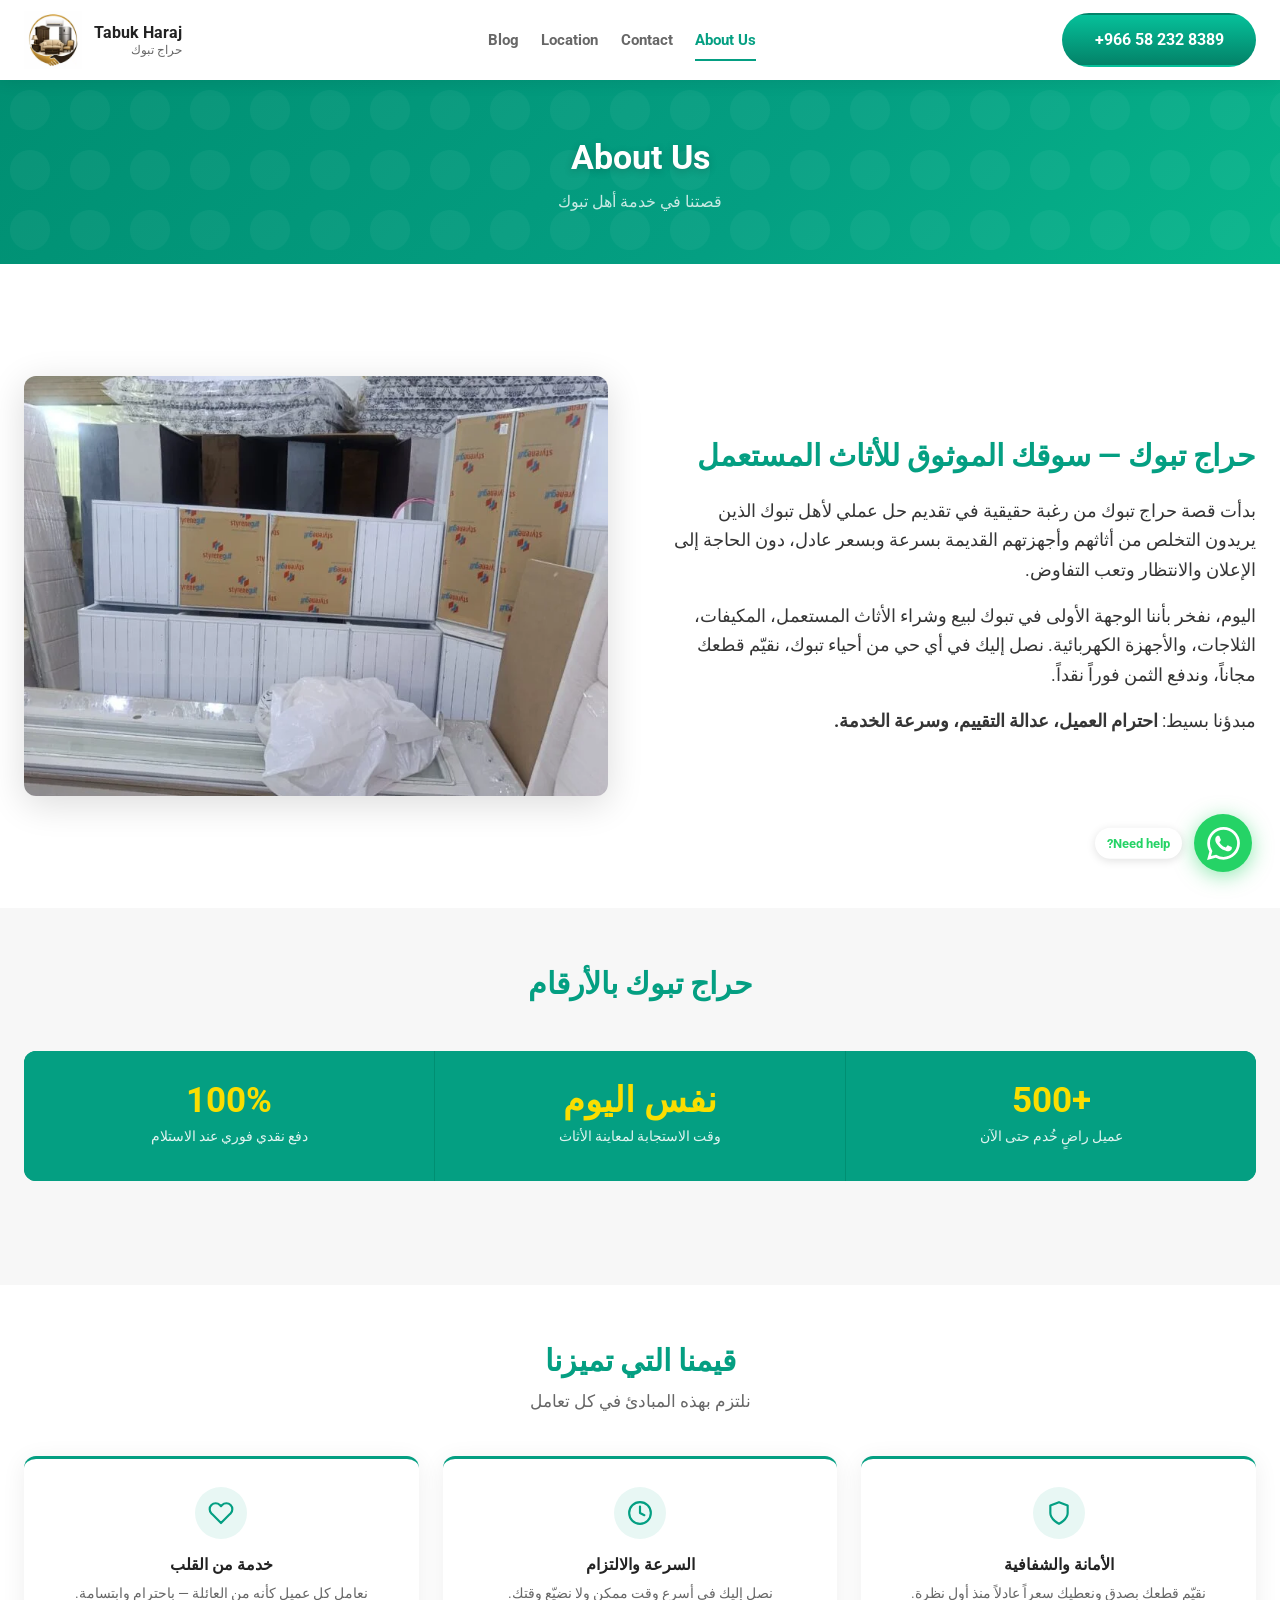
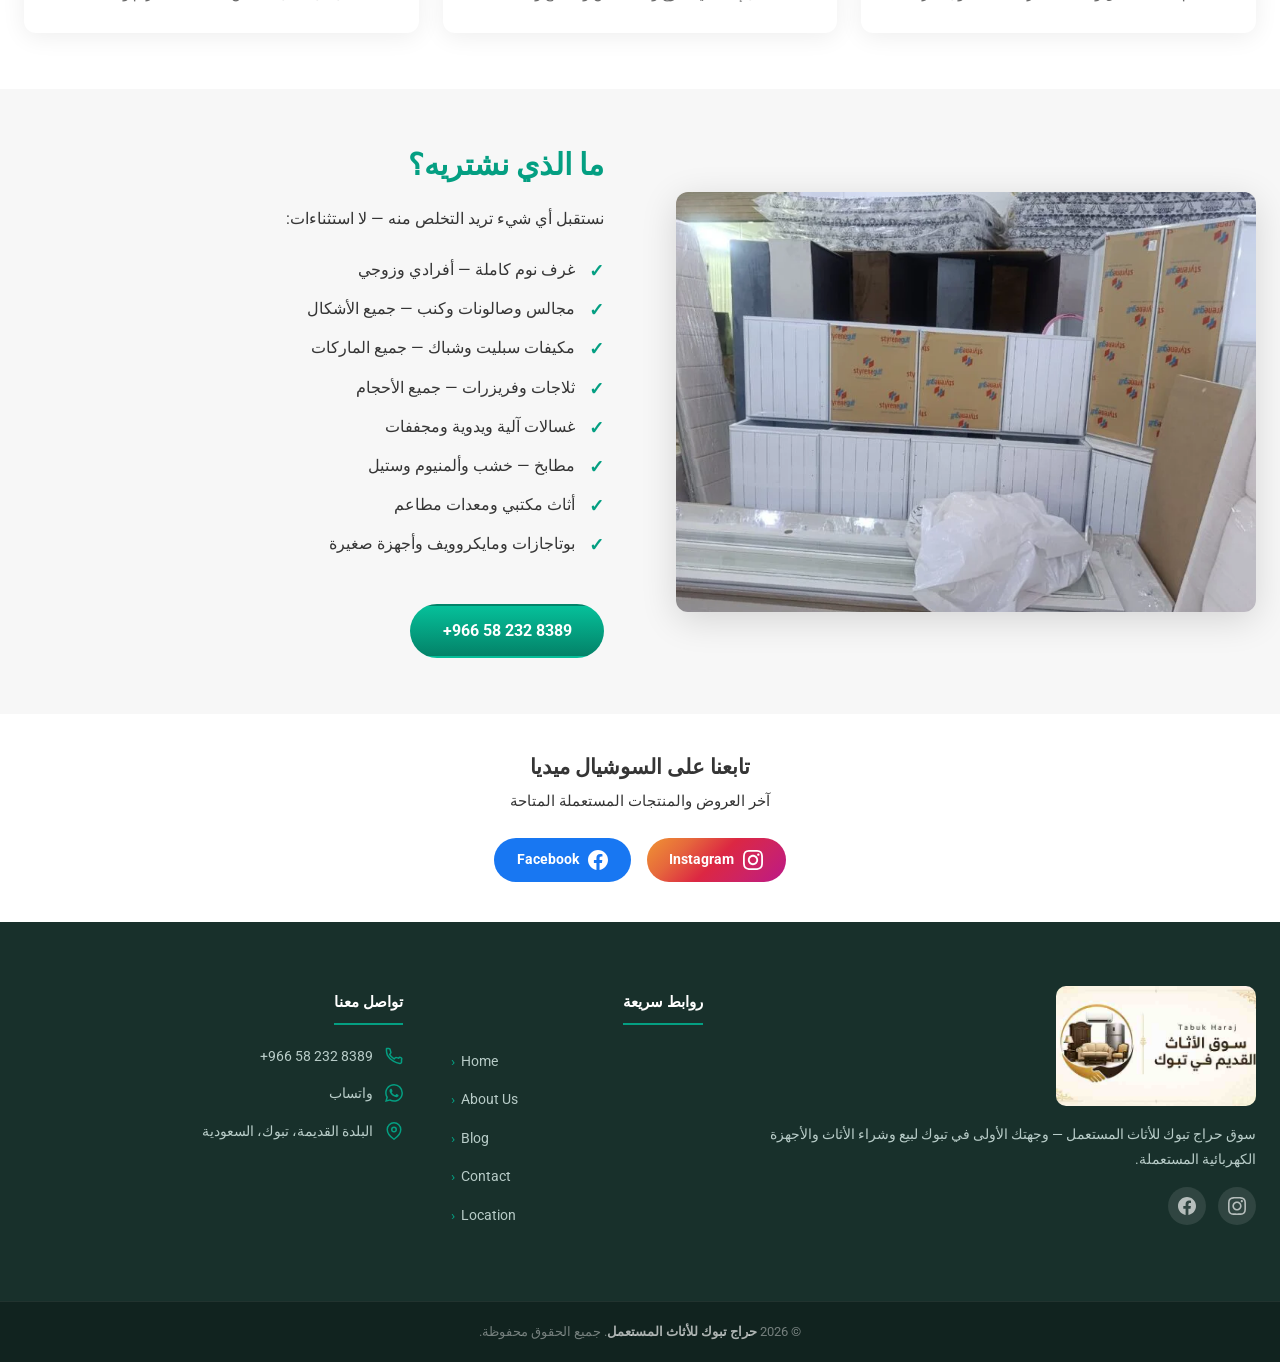
==== about/index.html @ afbca7a4 "Update 14 files including favicon,index.html" ====
<!doctype html>
<html lang="ar" dir="rtl">
<head>
  <meta charset="UTF-8">
  <meta name="viewport" content="width=device-width, initial-scale=1, minimum-scale=1">
  <meta name="robots" content="index, follow, max-image-preview:large, max-snippet:-1, max-video-preview:-1">
  <title>من نحن | حراج تبوك — أفضل شركة شراء اثاث مستعمل بتبوك</title>
  <meta name="description" content="تعرّف على حراج تبوك — رائد شراء وبيع الأثاث المستعمل والأجهزة الكهربائية في تبوك. نشتري الأثاث والمكيفات والثلاجات بتقييم عادل ودفع نقدي فوري.">
  <meta name="keywords" content="حراج تبوك, شراء اثاث مستعمل تبوك, شركة شراء عفش مستعمل تبوك, بيع اثاث مستعمل تبوك, خدمة شراء اثاث تبوك, من نحن حراج تبوك">
  <link rel="canonical" href="https://tabukusedfurnitures.shop/about/">
  <meta property="og:type" content="website">
  <meta property="og:locale" content="ar_SA">
  <meta property="og:title" content="من نحن | حراج تبوك">
  <meta property="og:description" content="حراج تبوك — رائد شراء وبيع الأثاث المستعمل في تبوك. خبرة واسعة، تقييم عادل، دفع نقدي في نفس اليوم.">
  <meta property="og:url" content="https://tabukusedfurnitures.shop/about/">
  <meta property="og:image" content="https://tabukusedfurnitures.shop/static/social-image.jpeg">
  <meta name="twitter:card" content="summary_large_image">
  <meta name="twitter:title" content="من نحن | حراج تبوك — شراء اثاث مستعمل تبوك">
  <meta name="twitter:description" content="رائد شراء وبيع الأثاث المستعمل في تبوك. تقييم عادل، دفع نقدي في نفس اليوم.">
  <meta name="twitter:image" content="https://tabukusedfurnitures.shop/static/social-image.jpeg">
  <link rel="icon" type="image/webp" href="../static/logo.webp">
  <link rel="preconnect" href="https://fonts.googleapis.com">
  <link rel="preconnect" href="https://fonts.gstatic.com" crossorigin>
  <link rel="stylesheet" href="https://fonts.googleapis.com/css2?family=Roboto:wght@400;700&display=swap" media="print" onload="this.media='all'">
  <noscript><link rel="stylesheet" href="https://fonts.googleapis.com/css2?family=Roboto:wght@400;700&display=swap"></noscript>
  <link rel="stylesheet" href="../assets/css/style.css">

  <!-- Structured Data -->
  <script type="application/ld+json">
  {
  "@context": "https://schema.org",
  "@graph": [
    {
      "@type": "BreadcrumbList",
      "itemListElement": [
        {
          "@type": "ListItem",
          "position": 1,
          "name": "الرئيسية",
          "item": "https://tabukusedfurnitures.shop/"
        },
        {
          "@type": "ListItem",
          "position": 2,
          "name": "من نحن",
          "item": "https://tabukusedfurnitures.shop/about/"
        }
      ]
    }
  ]
}
  </script>
</head>
<body>

<header id="masthead">
  <div class="container">
    <div class="header-inner">
      <div class="site-logo">
        <a href="../" rel="home"><img src="../static/logo.webp" alt="حراج تبوك" width="58" height="58"><div class="logo-text">Tabuk Haraj <small>حراج تبوك</small></div></a>
      </div>
      <nav class="primary-nav" aria-label="التنقل الرئيسي">
        <ul>
          <li><a href="../blog/">Blog</a></li>
          <li><a href="../location/">Location</a></li>
          <li><a href="../contact/">Contact</a></li>
          <li><a href="../about/" class="active">About Us</a></li>
        </ul>
      </nav>
      <div class="header-cta"><a dir="ltr" href="tel:+966582328389" class="btn btn-primary">+966 58 232 8389</a></div>
      <button class="mobile-toggle" id="mobile-toggle" aria-label="فتح القائمة" aria-expanded="false"><span></span><span></span><span></span></button>
    </div>
  </div>
</header>

<div id="mobile-drawer" aria-hidden="true">
  <nav><ul>
    <li><a href="../blog/">Blog</a></li>
    <li><a href="../location/">Location</a></li>
    <li><a href="../contact/">Contact</a></li>
    <li><a href="../about/">About Us</a></li>
  </ul></nav>
  <div class="drawer-cta"><a dir="ltr" href="tel:+966582328389" class="btn btn-primary btn-lg">+966 58 232 8389</a></div>
</div>
<div id="drawer-overlay" class="drawer-overlay"></div>

<main>

  <section class="page-hero">
    <div class="container">
      <h1>About Us</h1>
      <p>قصتنا في خدمة أهل تبوك</p>
    </div>
  </section>

  <!-- About Intro -->
  <section class="section section-white">
    <div class="container">
      <div class="about-intro-grid">
        <div class="about-intro-text">
          <h2>حراج تبوك — سوقك الموثوق للأثاث المستعمل</h2>
          <p>
            بدأت قصة حراج تبوك من رغبة حقيقية في تقديم حل عملي لأهل تبوك الذين يريدون التخلص من أثاثهم وأجهزتهم القديمة بسرعة وبسعر عادل، دون الحاجة إلى الإعلان والانتظار وتعب التفاوض.
          </p>
          <p>
            اليوم، نفخر بأننا الوجهة الأولى في تبوك لبيع وشراء الأثاث المستعمل، المكيفات، الثلاجات، والأجهزة الكهربائية. نصل إليك في أي حي من أحياء تبوك، نقيّم قطعك مجاناً، وندفع الثمن فوراً نقداً.
          </p>
          <p>
            مبدؤنا بسيط: <strong>احترام العميل، عدالة التقييم، وسرعة الخدمة.</strong>
          </p>
        </div>
        <div class="two-col-img">
          <img src="../static/blog-images/bl2.webp"
               alt="مستودع حراج تبوك للأثاث المستعمل"
               loading="lazy" decoding="async" width="619" height="465">
        </div>
      </div>
    </div>
  </section>

  <!-- Stats -->
  <section class="section section-alt">
    <div class="container">
      <div class="section-title"><h2>حراج تبوك بالأرقام</h2></div>
      <div class="stats-row">
        <div class="stat-item">
          <span class="stat-num">+500</span>
          <p>عميل راضٍ خُدم حتى الآن</p>
        </div>
        <div class="stat-item">
          <span class="stat-num">نفس اليوم</span>
          <p>وقت الاستجابة لمعاينة الأثاث</p>
        </div>
        <div class="stat-item">
          <span class="stat-num">100%</span>
          <p>دفع نقدي فوري عند الاستلام</p>
        </div>
      </div>
    </div>
  </section>

  <!-- Values -->
  <section class="section section-white">
    <div class="container">
      <div class="section-title">
        <h2>قيمنا التي تميزنا</h2>
        <p>نلتزم بهذه المبادئ في كل تعامل</p>
      </div>
      <div class="values-grid">
        <div class="value-card">
          <div class="v-icon"><svg viewBox="0 0 24 24" fill="none" stroke="currentColor" stroke-width="2" stroke-linecap="round" stroke-linejoin="round"><path d="M12 22s8-4 8-10V5l-8-3-8 3v7c0 6 8 10 8 10z"/></svg></div>
          <h3>الأمانة والشفافية</h3>
          <p>نقيّم قطعك بصدق ونعطيك سعراً عادلاً منذ أول نظرة.</p>
        </div>
        <div class="value-card">
          <div class="v-icon"><svg viewBox="0 0 24 24" fill="none" stroke="currentColor" stroke-width="2" stroke-linecap="round" stroke-linejoin="round"><circle cx="12" cy="12" r="10"/><polyline points="12,6 12,12 16,14"/></svg></div>
          <h3>السرعة والالتزام</h3>
          <p>نصل إليك في أسرع وقت ممكن ولا نضيّع وقتك.</p>
        </div>
        <div class="value-card">
          <div class="v-icon"><svg viewBox="0 0 24 24" fill="none" stroke="currentColor" stroke-width="2" stroke-linecap="round" stroke-linejoin="round"><path d="M20.84 4.61a5.5 5.5 0 00-7.78 0L12 5.67l-1.06-1.06a5.5 5.5 0 00-7.78 7.78l1.06 1.06L12 21.23l7.78-7.78 1.06-1.06a5.5 5.5 0 000-7.78z"/></svg></div>
          <h3>خدمة من القلب</h3>
          <p>نعامل كل عميل كأنه من العائلة — باحترام وابتسامة.</p>
        </div>
      </div>
    </div>
  </section>

  <!-- What We Buy -->
  <section class="section section-alt">
    <div class="container">
      <div class="two-col-grid">
        <div class="two-col-img">
          <img src="../static/blog-images/bl2.webp"
               alt="ما نشتريه من الأثاث والأجهزة المستعملة"
               loading="lazy" decoding="async" width="619" height="465">
        </div>
        <div class="two-col-text">
          <h2>ما الذي نشتريه؟</h2>
          <p>نستقبل أي شيء تريد التخلص منه — لا استثناءات:</p>
          <ul class="feature-list">
            <li>غرف نوم كاملة — أفرادي وزوجي</li>
            <li>مجالس وصالونات وكنب — جميع الأشكال</li>
            <li>مكيفات سبليت وشباك — جميع الماركات</li>
            <li>ثلاجات وفريزرات — جميع الأحجام</li>
            <li>غسالات آلية ويدوية ومجففات</li>
            <li>مطابخ — خشب وألمنيوم وستيل</li>
            <li>أثاث مكتبي ومعدات مطاعم</li>
            <li>بوتاجازات ومايكروويف وأجهزة صغيرة</li>
          </ul>
          <a dir="ltr" href="tel:+966582328389" class="btn btn-primary" style="margin-top:1.5rem">+966 58 232 8389</a>
        </div>
      </div>
    </div>
  </section>

  <!-- Follow Us -->
  <section class="section section-white" style="padding-top:2.5rem;padding-bottom:2.5rem">
    <div class="container" style="text-align:center">
      <h3 style="margin-bottom:0.5rem;color:var(--color-heading)">تابعنا على السوشيال ميديا</h3>
      <p style="margin-bottom:1.5rem;color:var(--color-body-text);font-size:0.92rem">آخر العروض والمنتجات المستعملة المتاحة</p>
      <div style="display:flex;justify-content:center;gap:1rem">
        <a href="https://www.instagram.com/tabuk_used_furniture/" target="_blank" rel="noopener noreferrer" class="about-social-btn" style="display:inline-flex;align-items:center;gap:0.6rem;padding:0.65rem 1.4rem;border-radius:2rem;background:linear-gradient(135deg,#f09433,#e6683c,#dc2743,#cc2366,#bc1888);color:#fff;font-weight:700;font-size:0.9rem;text-decoration:none">
          <svg viewBox="0 0 24 24" fill="currentColor" width="20" height="20" aria-hidden="true"><path d="M12 2.163c3.204 0 3.584.012 4.85.07 3.252.148 4.771 1.691 4.919 4.919.058 1.265.069 1.645.069 4.849 0 3.205-.012 3.584-.069 4.849-.149 3.225-1.664 4.771-4.919 4.919-1.266.058-1.644.07-4.85.07-3.204 0-3.584-.012-4.849-.07-3.26-.149-4.771-1.699-4.919-4.92-.058-1.265-.07-1.644-.07-4.849 0-3.204.013-3.583.07-4.849.149-3.227 1.664-4.771 4.919-4.919 1.266-.057 1.645-.069 4.849-.069zm0-2.163c-3.259 0-3.667.014-4.947.072-4.358.2-6.78 2.618-6.98 6.98-.059 1.281-.073 1.689-.073 4.948 0 3.259.014 3.668.072 4.948.2 4.358 2.618 6.78 6.98 6.98 1.281.058 1.689.072 4.948.072 3.259 0 3.668-.014 4.948-.072 4.354-.2 6.782-2.618 6.979-6.98.059-1.28.073-1.689.073-4.948 0-3.259-.014-3.667-.072-4.947-.196-4.354-2.617-6.78-6.979-6.98-1.281-.059-1.69-.073-4.949-.073zm0 5.838c-3.403 0-6.162 2.759-6.162 6.162s2.759 6.163 6.162 6.163 6.162-2.759 6.162-6.163c0-3.403-2.759-6.162-6.162-6.162zm0 10.162c-2.209 0-4-1.79-4-4 0-2.209 1.791-4 4-4s4 1.791 4 4c0 2.21-1.791 4-4 4zm6.406-11.845c-.796 0-1.441.645-1.441 1.44s.645 1.44 1.441 1.44c.795 0 1.439-.645 1.439-1.44s-.644-1.44-1.439-1.44z"/></svg>
          Instagram
        </a>
        <a href="https://www.facebook.com/share/1FitdhDFeG/" target="_blank" rel="noopener noreferrer" style="display:inline-flex;align-items:center;gap:0.6rem;padding:0.65rem 1.4rem;border-radius:2rem;background:#1877f2;color:#fff;font-weight:700;font-size:0.9rem;text-decoration:none">
          <svg viewBox="0 0 24 24" fill="currentColor" width="20" height="20" aria-hidden="true"><path d="M24 12.073c0-6.627-5.373-12-12-12s-12 5.373-12 12c0 5.99 4.388 10.954 10.125 11.854v-8.385H7.078v-3.47h3.047V9.43c0-3.007 1.792-4.669 4.533-4.669 1.312 0 2.686.235 2.686.235v2.953H15.83c-1.491 0-1.956.925-1.956 1.874v2.25h3.328l-.532 3.47h-2.796v8.385C19.612 23.027 24 18.062 24 12.073z"/></svg>
          Facebook
        </a>
      </div>
    </div>
  </section>

</main>

<footer class="site-footer">
  <div class="container">
    <div class="footer-middle">
      <div class="footer-about">
        <img src="../static/social-image.jpeg" alt="حراج تبوك" class="footer-logo-img">
        <p class="footer-about-text">سوق حراج تبوك للأثاث المستعمل — وجهتك الأولى في تبوك لبيع وشراء الأثاث والأجهزة الكهربائية المستعملة.</p><div class="footer-social"><a href="https://www.instagram.com/tabuk_used_furniture/" class="footer-social-link" target="_blank" rel="noopener noreferrer" aria-label="Instagram"><svg viewBox="0 0 24 24" fill="currentColor" aria-hidden="true"><path d="M12 2.163c3.204 0 3.584.012 4.85.07 3.252.148 4.771 1.691 4.919 4.919.058 1.265.069 1.645.069 4.849 0 3.205-.012 3.584-.069 4.849-.149 3.225-1.664 4.771-4.919 4.919-1.266.058-1.644.07-4.85.07-3.204 0-3.584-.012-4.849-.07-3.26-.149-4.771-1.699-4.919-4.92-.058-1.265-.07-1.644-.07-4.849 0-3.204.013-3.583.07-4.849.149-3.227 1.664-4.771 4.919-4.919 1.266-.057 1.645-.069 4.849-.069zm0-2.163c-3.259 0-3.667.014-4.947.072-4.358.2-6.78 2.618-6.98 6.98-.059 1.281-.073 1.689-.073 4.948 0 3.259.014 3.668.072 4.948.2 4.358 2.618 6.78 6.98 6.98 1.281.058 1.689.072 4.948.072 3.259 0 3.668-.014 4.948-.072 4.354-.2 6.782-2.618 6.979-6.98.059-1.28.073-1.689.073-4.948 0-3.259-.014-3.667-.072-4.947-.196-4.354-2.617-6.78-6.979-6.98-1.281-.059-1.69-.073-4.949-.073zm0 5.838c-3.403 0-6.162 2.759-6.162 6.162s2.759 6.163 6.162 6.163 6.162-2.759 6.162-6.163c0-3.403-2.759-6.162-6.162-6.162zm0 10.162c-2.209 0-4-1.79-4-4 0-2.209 1.791-4 4-4s4 1.791 4 4c0 2.21-1.791 4-4 4zm6.406-11.845c-.796 0-1.441.645-1.441 1.44s.645 1.44 1.441 1.44c.795 0 1.439-.645 1.439-1.44s-.644-1.44-1.439-1.44z"/></svg></a><a href="https://www.facebook.com/share/1FitdhDFeG/" class="footer-social-link" target="_blank" rel="noopener noreferrer" aria-label="Facebook"><svg viewBox="0 0 24 24" fill="currentColor" aria-hidden="true"><path d="M24 12.073c0-6.627-5.373-12-12-12s-12 5.373-12 12c0 5.99 4.388 10.954 10.125 11.854v-8.385H7.078v-3.47h3.047V9.43c0-3.007 1.792-4.669 4.533-4.669 1.312 0 2.686.235 2.686.235v2.953H15.83c-1.491 0-1.956.925-1.956 1.874v2.25h3.328l-.532 3.47h-2.796v8.385C19.612 23.027 24 18.062 24 12.073z"/></svg></a></div>
      </div>
      <div class="footer-col">
        <h4>روابط سريعة</h4>
        <ul class="footer-nav-list">
          <li><a href="../">Home</a></li>
          <li><a href="../about/">About Us</a></li>
          <li><a href="../blog/">Blog</a></li>
          <li><a href="../contact/">Contact</a></li>
          <li><a href="../location/">Location</a></li>
        </ul>
      </div>
      <div class="footer-col">
        <h4>تواصل معنا</h4>
        <ul class="footer-contact-list">
          <li><svg viewBox="0 0 24 24" fill="none" stroke="currentColor" stroke-width="2" stroke-linecap="round" stroke-linejoin="round" aria-hidden="true"><path d="M22 16.92v3a2 2 0 01-2.18 2 19.79 19.79 0 01-8.63-3.07A19.5 19.5 0 013.12 10.8 19.79 19.79 0 012 2h3a2 2 0 012 1.72c.127.96.361 1.903.7 2.81a2 2 0 01-.45 2.11L6.09 9.91a16 16 0 006 6l1.27-1.27a2 2 0 012.11-.45c.907.339 1.85.573 2.81.7A2 2 0 0122 16.92z"/></svg><a href="tel:+966582328389" dir="ltr">+966 58 232 8389</a></li>
          <li><svg viewBox="0 0 24 24" fill="currentColor" aria-hidden="true"><path d="M17.472 14.382c-.297-.149-1.758-.867-2.03-.967-.273-.099-.471-.148-.67.15-.197.297-.767.966-.94 1.164-.173.199-.347.223-.644.075-.297-.15-1.255-.463-2.39-1.475-.883-.788-1.48-1.761-1.653-2.059-.173-.297-.018-.458.13-.606.134-.133.298-.347.446-.52.149-.174.198-.298.298-.497.099-.198.05-.371-.025-.52-.075-.149-.669-1.612-.916-2.207-.242-.579-.487-.5-.669-.51-.173-.008-.371-.01-.57-.01-.198 0-.52.074-.792.372-.272.297-1.04 1.016-1.04 2.479 0 1.462 1.065 2.875 1.213 3.074.149.198 2.096 3.2 5.077 4.487.709.306 1.262.489 1.694.625.712.227 1.36.195 1.871.118.571-.085 1.758-.719 2.006-1.413.248-.694.248-1.289.173-1.413-.074-.124-.272-.198-.57-.347m-5.421 7.403h-.004a9.87 9.87 0 01-5.031-1.378l-.361-.214-3.741.982.998-3.648-.235-.374a9.86 9.86 0 01-1.51-5.26c.001-5.45 4.436-9.884 9.888-9.884 2.64 0 5.122 1.03 6.988 2.898a9.825 9.825 0 012.893 6.994c-.003 5.45-4.437 9.884-9.885 9.884m8.413-18.297A11.815 11.815 0 0012.05 0C5.495 0 .16 5.335.157 11.892c0 2.096.547 4.142 1.588 5.945L.057 24l6.305-1.654a11.882 11.882 0 005.683 1.448h.005c6.554 0 11.89-5.335 11.893-11.893a11.821 11.821 0 00-3.48-8.413z"/></svg><a href="https://wa.me/966582328389" target="_blank" rel="noopener noreferrer">واتساب</a></li>
          <li><svg viewBox="0 0 24 24" fill="none" stroke="currentColor" stroke-width="2" stroke-linecap="round" stroke-linejoin="round" aria-hidden="true"><path d="M21 10c0 7-9 13-9 13s-9-6-9-13a9 9 0 0118 0z"/><circle cx="12" cy="10" r="3"/></svg><span>البلدة القديمة، تبوك، السعودية</span></li>
        </ul>
      </div>
    </div>
  </div>
  <div class="footer-bottom"><div class="container"><p>© 2026 <strong>حراج تبوك للأثاث المستعمل</strong>. جميع الحقوق محفوظة.</p></div></div>
</footer>

<a href="https://wa.me/966582328389" class="whatsapp-float" target="_blank" rel="noopener noreferrer" aria-label="واتساب">
  <svg viewBox="0 0 24 24" fill="currentColor" aria-hidden="true"><path d="M17.472 14.382c-.297-.149-1.758-.867-2.03-.967-.273-.099-.471-.148-.67.15-.197.297-.767.966-.94 1.164-.173.199-.347.223-.644.075-.297-.15-1.255-.463-2.39-1.475-.883-.788-1.48-1.761-1.653-2.059-.173-.297-.018-.458.13-.606.134-.133.298-.347.446-.52.149-.174.198-.298.298-.497.099-.198.05-.371-.025-.52-.075-.149-.669-1.612-.916-2.207-.242-.579-.487-.5-.669-.51-.173-.008-.371-.01-.57-.01-.198 0-.52.074-.792.372-.272.297-1.04 1.016-1.04 2.479 0 1.462 1.065 2.875 1.213 3.074.149.198 2.096 3.2 5.077 4.487.709.306 1.262.489 1.694.625.712.227 1.36.195 1.871.118.571-.085 1.758-.719 2.006-1.413.248-.694.248-1.289.173-1.413-.074-.124-.272-.198-.57-.347m-5.421 7.403h-.004a9.87 9.87 0 01-5.031-1.378l-.361-.214-3.741.982.998-3.648-.235-.374a9.86 9.86 0 01-1.51-5.26c.001-5.45 4.436-9.884 9.888-9.884 2.64 0 5.122 1.03 6.988 2.898a9.825 9.825 0 012.893 6.994c-.003 5.45-4.437 9.884-9.885 9.884m8.413-18.297A11.815 11.815 0 0012.05 0C5.495 0 .16 5.335.157 11.892c0 2.096.547 4.142 1.588 5.945L.057 24l6.305-1.654a11.882 11.882 0 005.683 1.448h.005c6.554 0 11.89-5.335 11.893-11.893a11.821 11.821 0 00-3.48-8.413z"/></svg>
</a>
<button id="scroll-top" aria-label="العودة للأعلى"><svg viewBox="0 0 24 24" fill="none" stroke="currentColor" stroke-width="2.5" stroke-linecap="round" stroke-linejoin="round" aria-hidden="true"><polyline points="18,15 12,9 6,15"/></svg></button>
<script src="../assets/js/main.js" defer></script>
</body>
</html>
---- assets/css/style.css ----
/* ============================================================
   حراج تبوك للأثاث المستعمل | tabuk-haraj.com
   Main Stylesheet — RTL Arabic
   ============================================================ */

/* 1. CSS Custom Properties */
:root {
  --color-primary:      #049f82;
  --color-primary-dark: #008f72;
  --color-primary-light:#e8f7f4;
  --color-dark:         #222222;
  --color-text:         #353535;
  --color-muted:        #676767;
  --color-bg:           #f7f7f7;
  --color-white:        #ffffff;
  --color-yellow:       #fade00;
  --color-footer-bg:    #18302b;
  --color-footer-text:  #b8ccc8;
  --font-main:          'Roboto', sans-serif;
  --max-width:          1290px;
  --pad-x:              1.5rem;
  --radius-btn:         999px;
  --radius-card:        12px;
  --ease:               0.28s ease;
  --section-py:         3.5rem;
  --shadow-card:        0 4px 24px rgba(0,0,0,0.07);
  --shadow-card-hover:  0 12px 36px rgba(4,159,130,0.15);
}

/* 2. Reset & Base */
*,*::before,*::after { box-sizing: border-box; margin: 0; padding: 0; }
html { scroll-behavior: smooth; -webkit-text-size-adjust: 100%; }
body {
  font-family: var(--font-main);
  font-size: 18px;
  line-height: 1.65;
  color: var(--color-text);
  background: var(--color-bg);
  direction: rtl;
  text-align: right;
}
img { max-width: 100%; height: auto; display: block; }
a  { color: inherit; text-decoration: none; }
ul { list-style: none; }
button { font-family: inherit; }

/* 3. Typography */
h1,h2,h3,h4,h5,h6 { font-family: var(--font-main); line-height: 1.3; color: var(--color-dark); }
h1 { font-size: clamp(1.8rem, 3.5vw, 2.5rem); font-weight: 700; }
h2 { font-size: clamp(1.4rem, 2.5vw, 1.9rem); font-weight: 700; }
h3 { font-size: 1.3rem; font-weight: 700; }
p  { margin-bottom: 1rem; }
p:last-child { margin-bottom: 0; }

/* 4. Layout */
.container {
  max-width: var(--max-width);
  margin: 0 auto;
  padding: 0 var(--pad-x);
}
.section     { padding: var(--section-py) 0; }
.section-alt { background: var(--color-bg); }
.section-white { background: var(--color-white); }

/* 5. Buttons */
.btn {
  display: inline-flex;
  align-items: center;
  gap: 0.5rem;
  padding: 0.75rem 1.9rem;
  border-radius: var(--radius-btn);
  font-size: 1rem;
  font-weight: 700;
  font-family: var(--font-main);
  cursor: pointer;
  border: 2px solid transparent;
  transition: background var(--ease), border-color var(--ease),
              box-shadow var(--ease), transform var(--ease);
  white-space: nowrap;
  text-align: center;
}
.btn svg { width: 20px; height: 20px; flex-shrink: 0; }

.btn-primary {
  background: linear-gradient(to bottom, #06c09a 0%, #038268 100%);
  color: var(--color-white);
  border-color: transparent;
}
.btn-primary:hover, .btn-primary:focus-visible {
  background: linear-gradient(to bottom, #07cfa6 0%, #03715a 100%);
  border-color: transparent;
  box-shadow: 0 8px 28px rgba(4,159,130,0.42);
  transform: translateY(-2px);
}

.btn-outline {
  background: transparent;
  color: var(--color-primary);
  border-color: var(--color-primary);
}
.btn-outline:hover { background: var(--color-primary); color: var(--color-white); }

.btn-lg { padding: 1rem 2.4rem; font-size: 1.1rem; }
.btn-white {
  background: var(--color-white);
  color: var(--color-primary);
  border-color: var(--color-white);
}
.btn-white:hover { background: var(--color-yellow); color: var(--color-dark); border-color: var(--color-yellow); }

/* ─── 6. HEADER ─────────────────────────────────────────── */
#masthead {
  position: sticky;
  top: 0;
  z-index: 1000;
  background: var(--color-white);
  box-shadow: 0 2px 16px rgba(0,0,0,0.08);
  transition: box-shadow var(--ease);
}
#masthead.scrolled { box-shadow: 0 4px 24px rgba(0,0,0,0.13); }

.header-inner {
  display: flex;
  align-items: center;
  justify-content: space-between;
  min-height: 80px;
  gap: 1.5rem;
  direction: ltr; /* logo stays on physical LEFT even in RTL document */
}

/* Logo */
.site-logo a {
  display: flex;
  align-items: center;
  gap: 0.75rem;
  flex-shrink: 0;
}
.site-logo img { height: 58px; width: auto; border-radius: 0; object-fit: contain; }
.logo-text { font-size: 1rem; font-weight: 700; color: var(--color-dark); line-height: 1.25; }
.logo-text small { display: block; font-size: 0.72rem; font-weight: 400; color: var(--color-muted); }

/* Primary Nav */
.primary-nav ul { display: flex; gap: 0; }
.primary-nav ul li a {
  display: block;
  padding: 0.6em 0.75em;
  font-size: 15px;
  color: var(--color-muted);
  font-weight: 700;
  transition: color var(--ease);
  position: relative;
}
.primary-nav ul li a::after {
  content: '';
  position: absolute;
  bottom: 0; right: 0.75em; left: 0.75em;
  height: 2px;
  background: var(--color-primary);
  transform: scaleX(0);
  transition: transform var(--ease);
  transform-origin: right;
}
.primary-nav ul li a:hover,
.primary-nav ul li a.active { color: var(--color-primary); }
.primary-nav ul li a:hover::after,
.primary-nav ul li a.active::after { transform: scaleX(1); }

/* Header CTA */
.header-cta { flex-shrink: 0; }

/* Mobile toggle */
.mobile-toggle {
  display: none;
  flex-direction: column;
  gap: 5px;
  background: none;
  border: none;
  cursor: pointer;
  padding: 8px;
  flex-shrink: 0;
}
.mobile-toggle span {
  display: block;
  width: 24px;
  height: 2.5px;
  background: var(--color-dark);
  border-radius: 2px;
  transition: all var(--ease);
}
.mobile-toggle.active span:nth-child(1) { transform: rotate(45deg) translate(5px, 5px); }
.mobile-toggle.active span:nth-child(2) { opacity: 0; transform: scaleX(0); }
.mobile-toggle.active span:nth-child(3) { transform: rotate(-45deg) translate(5px, -5px); }

/* Mobile drawer */
#mobile-drawer {
  position: fixed;
  top: 80px; right: 0;
  width: min(320px, 88vw);
  height: calc(100vh - 80px);
  background: var(--color-dark);
  z-index: 999;
  transform: translateX(110%);
  transition: transform 0.32s cubic-bezier(0.4,0,0.2,1);
  overflow-y: auto;
  padding: 2rem 1.5rem;
  display: flex;
  flex-direction: column;
  gap: 1.5rem;
}
#mobile-drawer.open { transform: translateX(0); }

#mobile-drawer nav ul li { border-bottom: 1px solid rgba(255,255,255,0.08); }
#mobile-drawer nav ul li a {
  display: block;
  padding: 0.95em 0;
  color: rgba(255,255,255,0.82);
  font-size: 15px;
  transition: color var(--ease);
  text-align: left;
  direction: ltr;
}
#mobile-drawer nav ul li a:hover { color: var(--color-primary); }
#mobile-drawer .drawer-cta { margin-top: 2rem; padding-bottom: 2rem; }
#mobile-drawer .drawer-cta .btn { width: 100%; justify-content: center; }

.drawer-overlay {
  display: none;
  position: fixed;
  inset: 0;
  background: rgba(0,0,0,0.48);
  z-index: 998;
  backdrop-filter: blur(2px);
}
.drawer-overlay.open { display: block; }

/* ─── 7. HERO ────────────────────────────────────────────── */
.hero {
  position: relative;
  height: 72vh;
  display: flex;
  align-items: center;
  justify-content: center;
  overflow: hidden;
  background: #0c1e1a;
  margin: 0 29px;     /* ~0.3 inch space on each side on desktop */
}
.hero-bg {
  position: absolute;
  inset: 0;
  background-size: cover;
  background-position: 50% 50%;
  opacity: 0.88;
  will-change: transform;
}
.hero-content {
  position: relative;
  z-index: 2;
  display: flex;
  align-items: center;
  justify-content: center;
  width: 100%;
  padding: 2rem var(--pad-x);
}

/* ── Dark box tightly around text only — image shows freely on sides ── */
.hero-text-box {
  background: none;     /* no overlay — image shows fully */
  padding: 1.5rem 2rem;
  text-align: center;
  width: 100%;
}
.hero-cta {
  display: flex;
  gap: 1rem;
  justify-content: center;
  flex-wrap: wrap;
  margin-top: 0;
}
.hero h1 {
  color: var(--color-yellow);
  font-size: clamp(1.6rem, 3.2vw, 2.6rem);
  line-height: 1.4;
  margin-bottom: 0.75rem;
  text-shadow: 0 2px 6px rgba(0,0,0,0.9), 0 4px 16px rgba(0,0,0,0.7);
}
.hero h1 strong { color: var(--color-yellow); }
.hero-desc {
  color: #fff;
  font-size: clamp(1.05rem, 1.5vw, 1.2rem);
  line-height: 1.5;
  margin-bottom: 1.25rem;
  text-shadow: 0 1px 4px rgba(0,0,0,0.95), 0 3px 12px rgba(0,0,0,0.8);
}
.hero-btn { font-size: 1rem; padding: 0.75rem 2rem; }

/* ─── 8. SERVICES GRID ───────────────────────────────────── */
.services-wrap { padding: var(--section-py) 0; background: var(--color-white); }
.section-title {
  text-align: center;
  margin-bottom: 2.5rem;
}
.section-title h2 { color: var(--color-primary); }
.section-title p { color: var(--color-muted); margin-top: 0.5rem; font-size: 1.05rem; }

.services-grid {
  display: grid;
  grid-template-columns: repeat(3, 1fr);
  gap: 1.5rem;
}
.service-card {
  background: var(--color-white);
  border-radius: var(--radius-card);
  padding: 2rem 1.5rem;
  text-align: center;
  border-top: 3px solid var(--color-primary);
  box-shadow: var(--shadow-card);
  transition: transform var(--ease), box-shadow var(--ease);
}
.service-card:hover {
  transform: translateY(-5px);
  box-shadow: var(--shadow-card-hover);
}
.svc-icon {
  width: 64px; height: 64px;
  border-radius: 50%;
  background: var(--color-primary-light);
  display: flex;
  align-items: center;
  justify-content: center;
  margin: 0 auto 1.1rem;
  color: var(--color-primary);
}
.svc-icon svg { width: 30px; height: 30px; }
.svc-icon img { width: 36px; height: 36px; object-fit: contain; }
.service-card h3 { font-size: 1.05rem; margin-bottom: 0.5rem; color: var(--color-dark); }
.service-card p  { font-size: 0.88rem; color: var(--color-muted); line-height: 1.55; }

/* ─── 9. TWO-COLUMN CONTENT SECTIONS ────────────────────── */
.two-col-section { padding: var(--section-py) 0; }
.two-col-section.alt-bg { background: var(--color-bg); }
.two-col-section.white-bg { background: var(--color-white); }

.two-col-grid {
  display: grid;
  grid-template-columns: 1fr 1fr;
  gap: 4.5rem;
  align-items: center;
}
.two-col-text h2 { color: var(--color-primary); margin-bottom: 1.25rem; }
.two-col-text p  { font-size: 1.02rem; line-height: 1.85; color: var(--color-text); }
.two-col-text .btn { margin-top: 1.75rem; }

.feature-list { list-style: none; padding: 0; margin: 1rem 0; }
.feature-list li {
  padding: 0.4rem 1.8rem 0.4rem 0;
  position: relative;
  color: var(--color-text);
  font-size: 1rem;
}
.feature-list li::before {
  content: '✓';
  position: absolute;
  right: 0;
  color: var(--color-primary);
  font-weight: 700;
  font-size: 1.1rem;
}

.two-col-img img {
  border-radius: var(--radius-card);
  width: 100%;
  object-fit: cover;
  box-shadow: 0 8px 36px rgba(0,0,0,0.14);
  max-height: 420px;
}

/* ─── 10. VIDEO SECTION ──────────────────────────────────── */
.video-section {
  background: var(--color-footer-bg);
  padding: var(--section-py) 0;
  text-align: center;
}
.video-section .section-title h2 { color: var(--color-yellow); }
.video-section .section-title p  { color: rgba(255,255,255,0.65); }
.video-wrap {
  max-width: 860px;
  margin: 0 auto;
  border-radius: var(--radius-card);
  overflow: hidden;
  box-shadow: 0 20px 70px rgba(0,0,0,0.55);
}
.video-wrap video { width: 100%; display: block; background: #000; max-height: 540px; }
.video-placeholder {
  display: none;
  background: #111;
  padding: 5rem 2rem;
  color: rgba(255,255,255,0.35);
  font-size: 1rem;
  text-align: center;
}
.video-placeholder svg { width: 64px; height: 64px; margin: 0 auto 1rem; display: block; opacity: 0.3; }

/* ─── 11. PRODUCT CARDS SECTION ────────────────────────── */
.product-cards-section { padding: var(--section-py) 0; background: var(--color-bg); }

.product-cards-grid {
  display: grid;
  grid-template-columns: repeat(5, 1fr);
  gap: 1.25rem;
  margin-top: 2rem;
}

.product-card {
  background: var(--color-white);
  border-radius: var(--radius-card);
  overflow: hidden;
  box-shadow: 0 2px 12px rgba(0,0,0,0.08);
  transition: transform .22s, box-shadow .22s;
}

.product-card:hover {
  transform: translateY(-5px);
  box-shadow: 0 8px 28px rgba(4,159,130,0.15);
}

.product-card-img {
  width: 100%;
  aspect-ratio: 4 / 3;
  overflow: hidden;
}

.product-card-img img {
  width: 100%;
  height: 100%;
  object-fit: cover;
  display: block;
  transition: transform .35s;
}

.product-card:hover .product-card-img img { transform: scale(1.06); }

.product-card-body { padding: 0.9rem 1rem 1.1rem; }
.product-card-body h3 {
  font-size: 0.98rem;
  font-weight: 700;
  margin: 0 0 0.35rem;
  color: var(--color-dark);
}
.product-card-body p {
  font-size: 0.82rem;
  color: var(--color-muted);
  margin: 0;
  line-height: 1.55;
}

/* ─── 12. MAP SECTION ────────────────────────────────────── */
.map-section { padding: var(--section-py) 0; background: var(--color-white); }
.map-section .section-title { margin-bottom: 2rem; }
.map-container {
  border-radius: var(--radius-card);
  overflow: hidden;
  box-shadow: 0 4px 24px rgba(0,0,0,0.1);
}
.map-container iframe { display: block; width: 100%; height: 460px; border: none; }
.map-address {
  margin-top: 1.5rem;
  text-align: center;
  color: var(--color-muted);
  font-size: 0.95rem;
}
.map-address a { color: var(--color-primary); font-weight: 600; }

/* ─── 12. BLOG SECTION ───────────────────────────────────── */
.blog-section { padding: var(--section-py) 0; background: var(--color-bg); }

.blog-grid {
  display: grid;
  grid-template-columns: repeat(3, 1fr);
  gap: 1.5rem;
}
.blog-card {
  background: var(--color-white);
  border-radius: var(--radius-card);
  overflow: hidden;
  box-shadow: var(--shadow-card);
  transition: transform var(--ease), box-shadow var(--ease);
  display: flex;
  flex-direction: column;
}
.blog-card:hover { transform: translateY(-5px); box-shadow: var(--shadow-card-hover); }

.blog-card-img {
  display: block;
  overflow: hidden;
  aspect-ratio: 4/3;
  border-top: 3px solid var(--color-primary);
}
.blog-card-img img {
  width: 100%; height: 100%;
  object-fit: cover;
  transition: transform 0.45s ease;
}
.blog-card:hover .blog-card-img img { transform: scale(1.06); }

.blog-card-body {
  padding: 1.4rem;
  flex: 1;
  display: flex;
  flex-direction: column;
}
.blog-cat {
  display: inline-block;
  background: var(--color-primary-light);
  color: var(--color-primary);
  font-size: 0.75rem;
  font-weight: 700;
  padding: 0.25rem 0.8rem;
  border-radius: 999px;
  margin-bottom: 0.7rem;
}
.blog-card h3 { font-size: 0.98rem; margin-bottom: 0.5rem; line-height: 1.45; }
.blog-card h3 a { color: var(--color-dark); transition: color var(--ease); }
.blog-card h3 a:hover { color: var(--color-primary); }
.blog-excerpt { font-size: 0.86rem; color: var(--color-muted); flex: 1; line-height: 1.6; margin-bottom: 1rem; }
.blog-card-footer {
  display: flex;
  align-items: center;
  justify-content: space-between;
  padding-top: 0.9rem;
  border-top: 1px solid var(--color-bg);
  margin-top: auto;
}
.blog-date { font-size: 0.78rem; color: var(--color-muted); }
.read-more {
  font-size: 0.83rem;
  color: var(--color-primary);
  font-weight: 700;
  display: inline-flex;
  align-items: center;
  gap: 0.3rem;
  transition: gap var(--ease);
}
.read-more svg { width: 14px; height: 14px; }
.read-more:hover { gap: 0.55rem; }

.blog-cta-wrap { text-align: center; margin-top: 2.5rem; }

/* ─── 13. PAGE HERO (inner pages) ───────────────────────── */
.page-hero {
  background: linear-gradient(135deg, var(--color-primary-dark) 0%, var(--color-primary) 60%, #06b58a 100%);
  color: var(--color-white);
  padding: 3.5rem 0 3rem;
  text-align: center;
  position: relative;
  overflow: hidden;
}
.page-hero::before {
  content: '';
  position: absolute;
  inset: 0;
  background: url("data:image/svg+xml,%3Csvg width='60' height='60' viewBox='0 0 60 60' xmlns='http://www.w3.org/2000/svg'%3E%3Cg fill='none' fill-rule='evenodd'%3E%3Cg fill='%23ffffff' fill-opacity='0.04'%3E%3Ccircle cx='30' cy='30' r='20'/%3E%3C/g%3E%3C/g%3E%3C/svg%3E");
  pointer-events: none;
}
.page-hero h1 { color: var(--color-white); margin-bottom: 0.6rem; font-size: clamp(1.4rem, 3vw, 2.1rem); text-shadow: 0 2px 8px rgba(0,0,0,0.2); position: relative; }
.page-hero p  { color: rgba(255,255,255,0.78); margin: 0; font-size: 1rem; position: relative; }
.page-hero .post-meta-bar { justify-content: center; margin-bottom: 1.2rem; position: relative; }
.page-hero .post-meta-bar a { color: rgba(255,255,255,0.75); }
.page-hero .post-meta-bar a:hover { color: #fff; }
.page-hero .post-meta-bar .sep { color: rgba(255,255,255,0.4); }
.page-hero .post-meta-bar span:last-child { color: rgba(255,255,255,0.95); font-weight: 600; }

/* ─── 14. BLOG SINGLE POST ───────────────────────────────── */
.post-layout {
  display: grid;
  grid-template-columns: 1fr 300px;
  gap: 2.5rem;
  align-items: start;
  padding: var(--section-py) 0;
}
.post-main {}
.post-featured-img {
  width: 100%;
  max-height: 480px;
  object-fit: cover;
  border-radius: var(--radius-card);
  margin-bottom: 2rem;
  box-shadow: var(--shadow-card);
}
.post-content {
  background: var(--color-white);
  border-radius: var(--radius-card);
  padding: 2.5rem;
  box-shadow: var(--shadow-card);
  font-size: 1.03rem;
  line-height: 1.9;
}
.post-content h2 { color: var(--color-primary); margin: 2rem 0 1rem; font-size: 1.3rem; }
.post-content h3 { color: var(--color-dark); margin: 1.5rem 0 0.75rem; }
.post-content ul, .post-content ol {
  padding-right: 1.5rem;
  margin-bottom: 1rem;
}
.post-content ul li { list-style: disc; margin-bottom: 0.4rem; }
.post-content ol li { list-style: decimal; margin-bottom: 0.4rem; }
.post-content strong { color: var(--color-dark); }

.cta-box {
  background: var(--color-primary-light);
  border-right: 4px solid var(--color-primary);
  border-radius: 8px;
  padding: 1.5rem;
  margin: 2rem 0;
  text-align: center;
}
.cta-box p { margin-bottom: 1rem; font-weight: 700; color: var(--color-dark); }

/* Sidebar */
.post-sidebar { position: sticky; top: 100px; }
.sidebar-card {
  background: var(--color-white);
  border-radius: var(--radius-card);
  padding: 1.5rem 1.5rem 1.75rem;
  box-shadow: var(--shadow-card);
  margin-bottom: 1.5rem;
  border-top: 3px solid var(--color-primary);
  overflow: hidden;
}
.sidebar-card h4 { color: var(--color-primary); margin-bottom: 1rem; font-size: 1rem; }
.phone-big {
  display: block;
  font-size: 1.35rem;
  font-weight: 700;
  color: var(--color-dark);
  margin-bottom: 1rem;
  direction: ltr;
  text-align: center;
}
.sidebar-card .btn { width: 100%; justify-content: center; margin-bottom: 0.75rem; }
.sidebar-card .btn:last-child { margin-bottom: 0; }
.sidebar-links { list-style: none; padding: 0; }
.sidebar-links li { margin-bottom: 0.5rem; }
.sidebar-links li a { color: var(--color-primary); font-size: 0.88rem; transition: color var(--ease); }
.sidebar-links li a:hover { color: var(--color-primary-dark); }

/* Post meta breadcrumb */
.post-meta-bar {
  display: flex;
  align-items: center;
  gap: 1rem;
  flex-wrap: wrap;
  margin-bottom: 1.5rem;
  font-size: 0.88rem;
  color: var(--color-muted);
}
.post-meta-bar a { color: var(--color-primary); }
.post-meta-bar .sep { color: #ccc; }

/* ─── 15. ABOUT PAGE ─────────────────────────────────────── */
.about-intro-grid {
  display: grid;
  grid-template-columns: 1fr 1fr;
  gap: 4rem;
  align-items: center;
  padding: var(--section-py) 0;
}
.about-intro-text h2 { color: var(--color-primary); margin-bottom: 1.25rem; }

.stats-row {
  display: grid;
  grid-template-columns: repeat(3,1fr);
  gap: 1px;
  background: var(--color-primary-dark);
  border-radius: var(--radius-card);
  overflow: hidden;
  margin: 3rem 0;
}
.stat-item {
  background: var(--color-primary);
  padding: 2rem 1rem;
  text-align: center;
}
.stat-item .stat-num {
  display: block;
  font-size: 2.2rem;
  font-weight: 700;
  color: var(--color-yellow);
  line-height: 1;
  margin-bottom: 0.4rem;
}
.stat-item p { color: rgba(255,255,255,0.88); font-size: 0.9rem; margin: 0; }

.values-grid {
  display: grid;
  grid-template-columns: repeat(3,1fr);
  gap: 1.5rem;
  margin-top: 1.5rem;
}
.value-card {
  background: var(--color-white);
  border-radius: var(--radius-card);
  padding: 1.75rem;
  box-shadow: var(--shadow-card);
  border-top: 3px solid var(--color-primary);
  text-align: center;
}
.value-card .v-icon {
  width: 52px; height: 52px;
  border-radius: 50%;
  background: var(--color-primary-light);
  display: flex;
  align-items: center;
  justify-content: center;
  margin: 0 auto 1rem;
  color: var(--color-primary);
}
.value-card .v-icon svg { width: 26px; height: 26px; }
.value-card h3 { font-size: 1rem; margin-bottom: 0.4rem; }
.value-card p { font-size: 0.87rem; color: var(--color-muted); }

/* ─── 16. CONTACT PAGE ───────────────────────────────────── */
.contact-layout {
  display: grid;
  grid-template-columns: 1fr 1fr;
  gap: 4rem;
  padding: var(--section-py) 0;
  align-items: start;
}
.contact-card {
  background: var(--color-white);
  border-radius: var(--radius-card);
  padding: 2.5rem;
  box-shadow: var(--shadow-card);
}
.contact-card h2 { color: var(--color-primary); margin-bottom: 1.75rem; }
.contact-item {
  display: flex;
  gap: 1rem;
  align-items: flex-start;
  margin-bottom: 1.5rem;
  padding-bottom: 1.5rem;
  border-bottom: 1px solid var(--color-bg);
}
.contact-item:last-child { border-bottom: none; margin-bottom: 0; padding-bottom: 0; }
.ci-icon {
  width: 48px; height: 48px;
  border-radius: 50%;
  background: var(--color-primary-light);
  display: flex;
  align-items: center;
  justify-content: center;
  color: var(--color-primary);
  flex-shrink: 0;
}
.ci-icon svg { width: 22px; height: 22px; }
.ci-text h4 { margin-bottom: 0.25rem; font-size: 0.9rem; color: var(--color-muted); font-weight: 600; }
.ci-text a, .ci-text span { color: var(--color-dark); font-weight: 700; font-size: 1.05rem; }
.ci-text a:hover { color: var(--color-primary); }

.contact-cta-card {
  background: linear-gradient(145deg, var(--color-primary-dark) 0%, var(--color-primary) 55%, #06b58a 100%);
  border-radius: var(--radius-card);
  padding: 2.5rem 2rem;
  color: var(--color-white);
  text-align: center;
  position: relative;
  overflow: hidden;
  display: flex;
  flex-direction: column;
  align-items: center;
  box-shadow: 0 8px 32px rgba(4,159,130,0.35);
}
.contact-cta-card::before {
  content: '';
  position: absolute;
  top: -40px; left: -40px;
  width: 180px; height: 180px;
  border-radius: 50%;
  background: rgba(255,255,255,0.06);
  pointer-events: none;
}
.contact-cta-card::after {
  content: '';
  position: absolute;
  bottom: -30px; right: -30px;
  width: 140px; height: 140px;
  border-radius: 50%;
  background: rgba(255,255,255,0.05);
  pointer-events: none;
}
.contact-cta-card h3 { color: var(--color-yellow); margin-bottom: 1rem; font-size: 1.3rem; position: relative; }
.contact-cta-card p { color: rgba(255,255,255,0.88); margin-bottom: 1.75rem; line-height: 1.7; position: relative; max-width: 340px; }
.cta-buttons { display: flex; flex-direction: column; gap: 0.75rem; width: 100%; position: relative; }
.cta-buttons .btn { width: 100%; justify-content: center; }

/* ─── 17. LOCATION PAGE ──────────────────────────────────── */
.location-layout {
  display: grid;
  grid-template-columns: 2fr 1fr;
  gap: 3rem;
  align-items: start;
}
.location-info-card {
  background: var(--color-white);
  border-radius: var(--radius-card);
  padding: 2rem;
  box-shadow: var(--shadow-card);
  border-top: 3px solid var(--color-primary);
}
.location-info-card h3 { color: var(--color-primary); margin-bottom: 1.25rem; }
.location-item {
  display: flex;
  gap: 0.75rem;
  align-items: flex-start;
  margin-bottom: 1.1rem;
  font-size: 0.95rem;
}
.location-item svg { width: 20px; height: 20px; color: var(--color-primary); flex-shrink: 0; margin-top: 2px; }
.location-item a { color: var(--color-primary); font-weight: 600; }

/* ─── 18. FOOTER ─────────────────────────────────────────── */
.site-footer { background: var(--color-footer-bg); color: var(--color-footer-text); }

.footer-middle {
  padding: 4rem 0;
  display: grid;
  grid-template-columns: 2fr 1fr 1.5fr;
  gap: 3rem;
}

.footer-logo-img { width: 100%; max-width: 200px; height: 120px; object-fit: cover; border-radius: 10px; margin-bottom: 1rem; display: block; }
.footer-about-text { font-size: 0.88rem; line-height: 1.75; }
.footer-social { display: flex; gap: 0.75rem; margin-top: 1rem; }
.footer-social-link {
  display: flex;
  align-items: center;
  justify-content: center;
  width: 38px;
  height: 38px;
  border-radius: 50%;
  background: rgba(255,255,255,0.1);
  color: rgba(255,255,255,0.65);
  transition: background 0.2s, color 0.2s, transform 0.2s;
}
.footer-social-link:hover { background: var(--color-primary); color: #fff; transform: translateY(-2px); }
.footer-social-link svg { width: 18px; height: 18px; }

.footer-col h4 {
  color: var(--color-white);
  font-size: 0.95rem;
  margin-bottom: 1.25rem;
  padding-bottom: 0.6rem;
  border-bottom: 2px solid var(--color-primary);
  display: inline-block;
}
.footer-nav-list li { margin-bottom: 0.55rem; text-align: left; direction: ltr; }
.footer-nav-list li a {
  color: var(--color-footer-text);
  font-size: 0.88rem;
  transition: color var(--ease);
  display: inline-flex;
  align-items: center;
  gap: 0.4rem;
  direction: ltr;
}
.footer-nav-list li a::before { content: '›'; color: var(--color-primary); }
.footer-nav-list li a:hover { color: var(--color-primary); }

.footer-contact-list li {
  display: flex;
  gap: 0.75rem;
  align-items: flex-start;
  margin-bottom: 0.9rem;
  font-size: 0.88rem;
}
.footer-contact-list li svg { width: 18px; height: 18px; color: var(--color-primary); flex-shrink: 0; margin-top: 2px; }
.footer-contact-list li a { color: var(--color-footer-text); transition: color var(--ease); }
.footer-contact-list li a:hover { color: var(--color-primary); }

.footer-bottom {
  background: rgba(0,0,0,0.28);
  padding: 1.2rem 0;
  text-align: center;
  font-size: 0.83rem;
  color: rgba(255,255,255,0.42);
  border-top: 1px solid rgba(255,255,255,0.07);
}
.footer-bottom strong { color: rgba(255,255,255,0.65); }

/* ─── 19. WHATSAPP FLOAT ─────────────────────────────────── */
.whatsapp-float {
  position: fixed;
  bottom: 28px;
  right: 28px;          /* right side of screen */
  z-index: 600;
  width: 58px; height: 58px;
  border-radius: 50%;
  background: #25d366;
  display: flex;
  align-items: center;
  justify-content: center;
  box-shadow: 0 4px 20px rgba(37,211,102,0.5);
  transition: transform var(--ease), box-shadow var(--ease);
  animation: wa-pulse 2.5s ease-in-out infinite;
}
.whatsapp-float:hover { transform: scale(1.12); box-shadow: 0 6px 28px rgba(37,211,102,0.7); animation: none; }
.whatsapp-float svg   { width: 33px; height: 33px; color: #fff; }
.whatsapp-float::before {
  content: 'Need help?';
  position: absolute;
  right: calc(100% + 12px);
  bottom: 50%;
  transform: translateY(50%);
  background: #fff;
  color: #25d366;
  padding: 5px 12px;
  border-radius: 20px;
  font-size: 13px;
  font-weight: 700;
  white-space: nowrap;
  box-shadow: 0 2px 10px rgba(0,0,0,0.12);
  pointer-events: none;
}

@keyframes wa-pulse {
  0%,100% { box-shadow: 0 4px 20px rgba(37,211,102,0.5); }
  50%      { box-shadow: 0 4px 32px rgba(37,211,102,0.8), 0 0 0 10px rgba(37,211,102,0.12); }
}

/* ─── 20. SCROLL TO TOP ──────────────────────────────────── */
#scroll-top {
  position: fixed;
  bottom: 28px;
  left: 28px;
  z-index: 600;
  width: 44px; height: 44px;
  border-radius: 50%;
  background: var(--color-primary);
  color: #fff;
  border: none;
  cursor: pointer;
  display: flex;
  align-items: center;
  justify-content: center;
  box-shadow: 0 4px 18px rgba(4,159,130,0.42);
  transition: opacity var(--ease), transform var(--ease), background var(--ease);
  opacity: 0;
  transform: translateY(16px);
  pointer-events: none;
}
#scroll-top.visible { opacity: 1; transform: translateY(0); pointer-events: auto; }
#scroll-top:hover   { background: var(--color-primary-dark); transform: translateY(-2px); }
#scroll-top svg     { width: 20px; height: 20px; }

/* ─── 21. BLOG LISTING (all posts page) ─────────────────── */
.blog-listing-grid {
  display: grid;
  grid-template-columns: repeat(3,1fr);
  gap: 1.5rem;
  padding: var(--section-py) 0;
}

/* ─── 22. RESPONSIVE — TABLET (≤1024px) ─────────────────── */
@media (max-width:1024px) {
  :root { --section-py: 3.5rem; }

  .product-cards-grid { grid-template-columns: repeat(3, 1fr); }
  .services-grid  { grid-template-columns: repeat(2,1fr); }
  .blog-grid, .blog-listing-grid { grid-template-columns: repeat(2,1fr); }
  .footer-middle  { grid-template-columns: 1fr 1fr; }
  .footer-about   { grid-column: 1/-1; }
  .post-layout    { grid-template-columns: 1fr; }
  .post-sidebar   { position: static; }
  .location-layout { grid-template-columns: 1fr; }
  .location-layout > div { width: 100%; }
  .map-container iframe { height: 320px; }
  .location-info-card { margin: 0 auto; width: 100%; max-width: 100%; }
  .values-grid    { grid-template-columns: repeat(2,1fr); }
  .stats-row      { grid-template-columns: repeat(3,1fr); }
  .about-intro-grid { grid-template-columns: 1fr; gap: 2.5rem; }
  .contact-layout { grid-template-columns: 1fr; }
}

/* ─── 23. RESPONSIVE — MOBILE (≤767px) ──────────────────── */
@media (max-width:767px) {
  :root { --section-py: 2.5rem; }
  body  { font-size: 16px; }

  .primary-nav { display: none; }
  .mobile-toggle { display: flex; }
  .header-inner  { min-height: 65px; gap: 0.4rem; }
  #mobile-drawer { top: 65px; height: calc(100vh - 65px); }

  /* Compact logo on mobile */
  .site-logo img          { width: 34px !important; height: 34px !important; }
  .logo-text              { font-size: 11px; }
  .logo-text small        { font-size: 9px; display: block; }

  /* Number plate badge */
  .header-cta             { display: flex; align-items: center; flex-shrink: 0; }
  .header-cta .btn        {
    font-size: 10.5px;
    padding: 5px 10px;
    border-radius: 20px;
    letter-spacing: 0;
    white-space: nowrap;
    font-weight: 700;
    box-shadow: 0 2px 8px rgba(4,159,130,0.35);
  }

  .hero          { height: auto; min-height: 72vh; margin: 0; padding-top: 0; padding-bottom: 0.6rem; align-items: flex-start; }
  .hero-content  { padding-top: 0; padding-bottom: 0.5rem; }
  .hero-text-box { padding: 2rem 1.5rem; }
  .hero-cta      { flex-direction: column; align-items: center; }

  .product-cards-grid { grid-template-columns: repeat(2, 1fr); }
  .services-grid { grid-template-columns: repeat(2,1fr); gap: 1rem; }
  .service-card  { padding: 1.5rem 1rem; }

  .two-col-grid  { grid-template-columns: 1fr; gap: 2rem; }
  .two-col-img   { order: -1; }

  .blog-grid, .blog-listing-grid { grid-template-columns: 1fr; }

  .footer-middle { grid-template-columns: 1fr; gap: 2rem; padding: 2.5rem 0; }
  .stats-row     { grid-template-columns: 1fr; }
  .values-grid   { grid-template-columns: 1fr; }
  .about-intro-grid { grid-template-columns: 1fr; }
  .contact-layout { grid-template-columns: 1fr; }
  .location-layout { grid-template-columns: 1fr; }
  .location-info-card { margin: 0 auto; width: 100%; }

  .whatsapp-float { bottom: 18px; right: 18px; width: 50px; height: 50px; margin-bottom: 0; }
  .whatsapp-float svg { width: 28px; height: 28px; }
  .whatsapp-float::before { display: none; }
  #scroll-top { bottom: 82px; left: 18px; }
  #scroll-top     { bottom: 18px; left: 18px; }
  .post-layout    { grid-template-columns: 1fr; }
  .post-content   { padding: 1.5rem; }
}

@media (max-width:420px) {
  .services-grid { grid-template-columns: 1fr; }
}
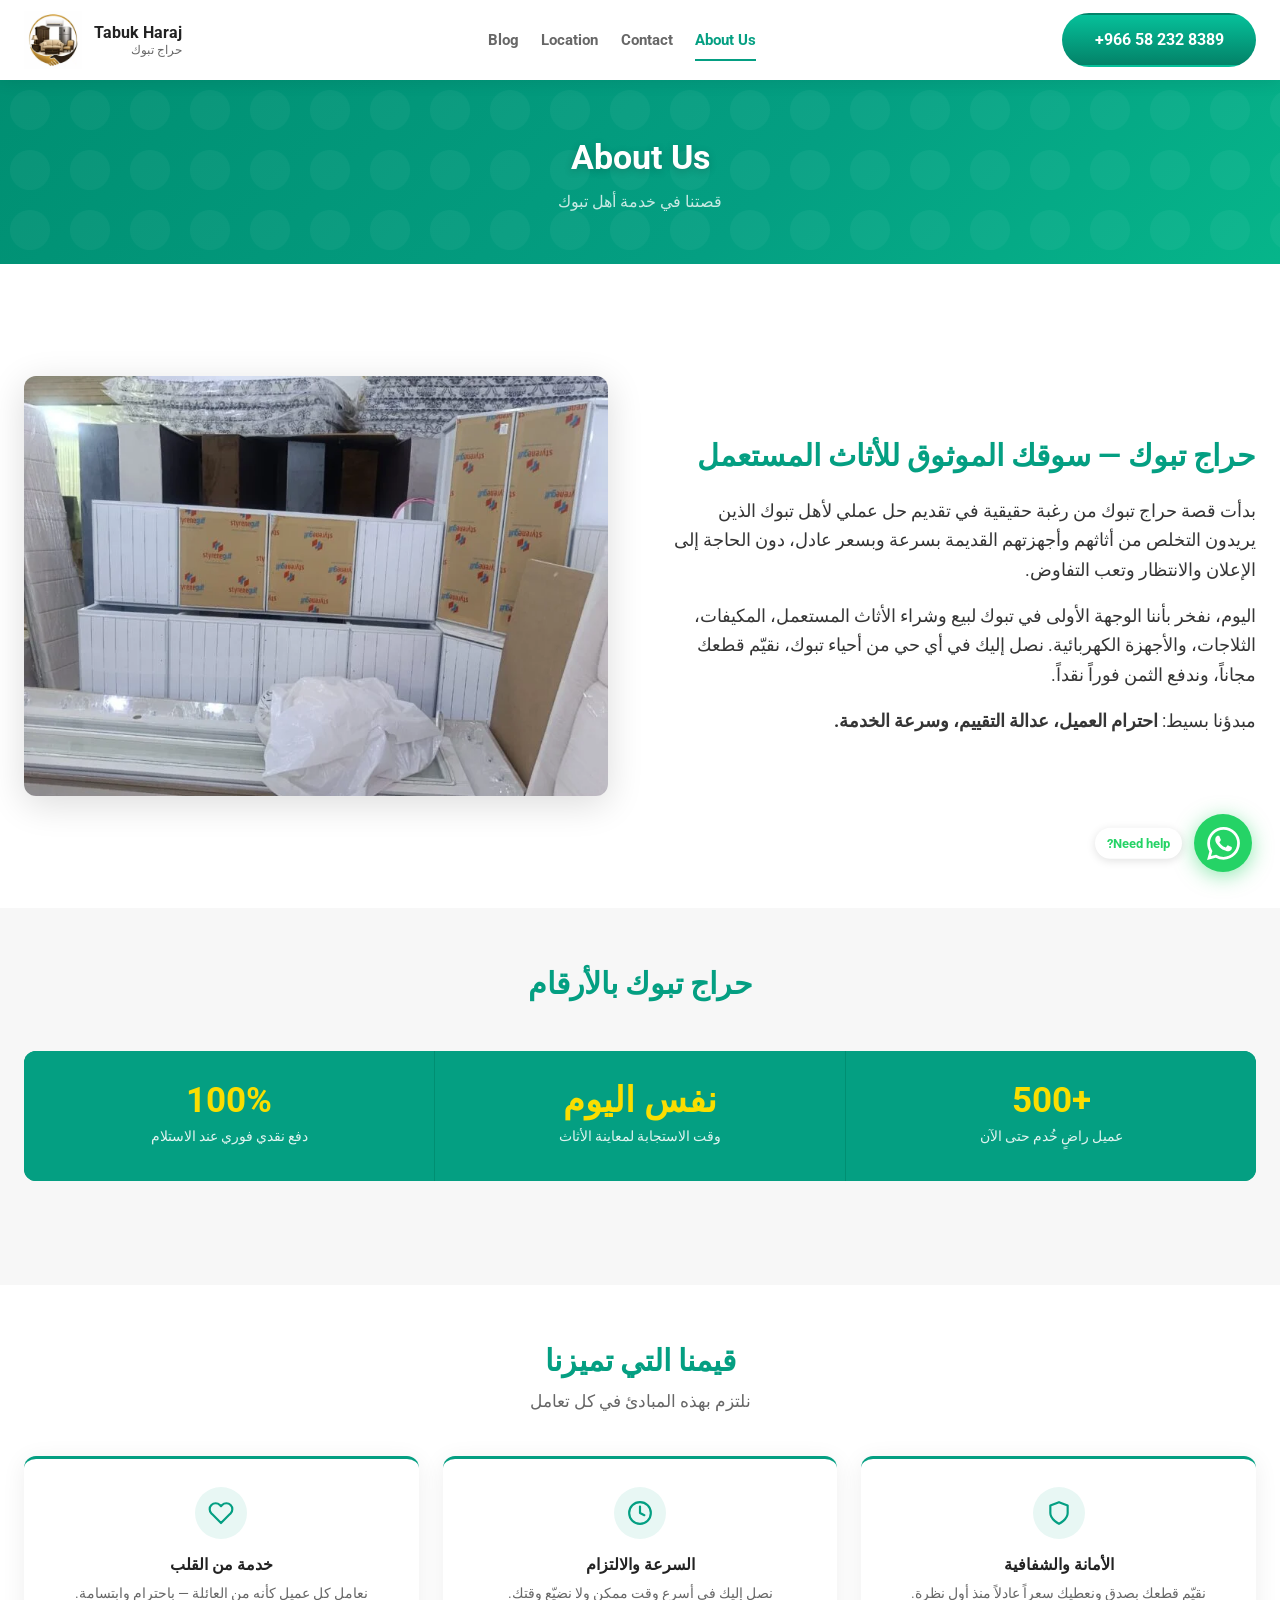
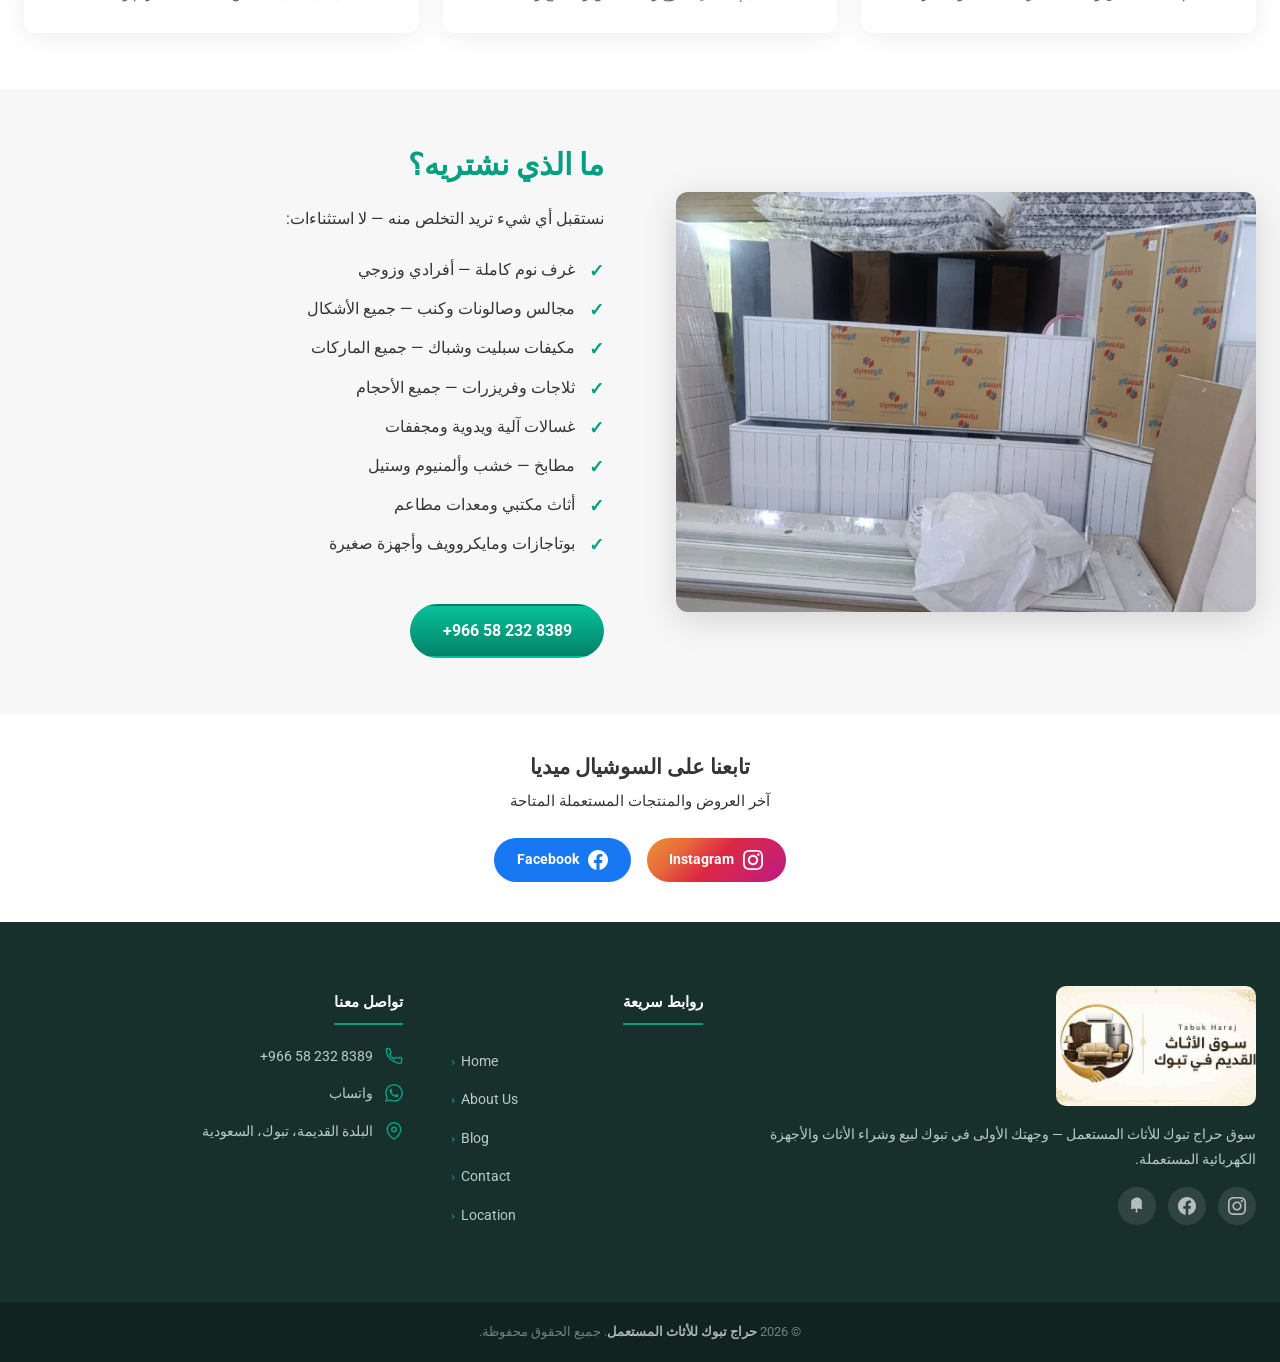
==== commit c7b4711d: "feat: add Snapchat social link to footer (all pages) and contact page" ====
--- a/about/index.html
+++ b/about/index.html
@@ -18,7 +18,6 @@
   <meta name="twitter:title" content="من نحن | حراج تبوك — شراء اثاث مستعمل تبوك">
   <meta name="twitter:description" content="رائد شراء وبيع الأثاث المستعمل في تبوك. تقييم عادل، دفع نقدي في نفس اليوم.">
   <meta name="twitter:image" content="https://tabukusedfurnitures.shop/static/social-image.jpeg">
-  <link rel="icon" type="image/webp" href="../static/logo.webp">
   <link rel="preconnect" href="https://fonts.googleapis.com">
   <link rel="preconnect" href="https://fonts.gstatic.com" crossorigin>
   <link rel="stylesheet" href="https://fonts.googleapis.com/css2?family=Roboto:wght@400;700&display=swap" media="print" onload="this.media='all'">
@@ -50,6 +49,11 @@
   ]
 }
   </script>
+  <link rel="icon" type="image/x-icon" href="../static/favicon/favicon.ico">
+  <link rel="icon" type="image/svg+xml" href="../static/favicon/favicon.svg">
+  <link rel="icon" type="image/png" sizes="96x96" href="../static/favicon/favicon-96x96.png">
+  <link rel="apple-touch-icon" sizes="180x180" href="../static/favicon/apple-touch-icon.png">
+  <link rel="manifest" href="../static/favicon/site.webmanifest">
 </head>
 <body>
 
@@ -219,7 +223,7 @@
     <div class="footer-middle">
       <div class="footer-about">
         <img src="../static/social-image.jpeg" alt="حراج تبوك" class="footer-logo-img">
-        <p class="footer-about-text">سوق حراج تبوك للأثاث المستعمل — وجهتك الأولى في تبوك لبيع وشراء الأثاث والأجهزة الكهربائية المستعملة.</p><div class="footer-social"><a href="https://www.instagram.com/tabuk_used_furniture/" class="footer-social-link" target="_blank" rel="noopener noreferrer" aria-label="Instagram"><svg viewBox="0 0 24 24" fill="currentColor" aria-hidden="true"><path d="M12 2.163c3.204 0 3.584.012 4.85.07 3.252.148 4.771 1.691 4.919 4.919.058 1.265.069 1.645.069 4.849 0 3.205-.012 3.584-.069 4.849-.149 3.225-1.664 4.771-4.919 4.919-1.266.058-1.644.07-4.85.07-3.204 0-3.584-.012-4.849-.07-3.26-.149-4.771-1.699-4.919-4.92-.058-1.265-.07-1.644-.07-4.849 0-3.204.013-3.583.07-4.849.149-3.227 1.664-4.771 4.919-4.919 1.266-.057 1.645-.069 4.849-.069zm0-2.163c-3.259 0-3.667.014-4.947.072-4.358.2-6.78 2.618-6.98 6.98-.059 1.281-.073 1.689-.073 4.948 0 3.259.014 3.668.072 4.948.2 4.358 2.618 6.78 6.98 6.98 1.281.058 1.689.072 4.948.072 3.259 0 3.668-.014 4.948-.072 4.354-.2 6.782-2.618 6.979-6.98.059-1.28.073-1.689.073-4.948 0-3.259-.014-3.667-.072-4.947-.196-4.354-2.617-6.78-6.979-6.98-1.281-.059-1.69-.073-4.949-.073zm0 5.838c-3.403 0-6.162 2.759-6.162 6.162s2.759 6.163 6.162 6.163 6.162-2.759 6.162-6.163c0-3.403-2.759-6.162-6.162-6.162zm0 10.162c-2.209 0-4-1.79-4-4 0-2.209 1.791-4 4-4s4 1.791 4 4c0 2.21-1.791 4-4 4zm6.406-11.845c-.796 0-1.441.645-1.441 1.44s.645 1.44 1.441 1.44c.795 0 1.439-.645 1.439-1.44s-.644-1.44-1.439-1.44z"/></svg></a><a href="https://www.facebook.com/share/1FitdhDFeG/" class="footer-social-link" target="_blank" rel="noopener noreferrer" aria-label="Facebook"><svg viewBox="0 0 24 24" fill="currentColor" aria-hidden="true"><path d="M24 12.073c0-6.627-5.373-12-12-12s-12 5.373-12 12c0 5.99 4.388 10.954 10.125 11.854v-8.385H7.078v-3.47h3.047V9.43c0-3.007 1.792-4.669 4.533-4.669 1.312 0 2.686.235 2.686.235v2.953H15.83c-1.491 0-1.956.925-1.956 1.874v2.25h3.328l-.532 3.47h-2.796v8.385C19.612 23.027 24 18.062 24 12.073z"/></svg></a></div>
+        <p class="footer-about-text">سوق حراج تبوك للأثاث المستعمل — وجهتك الأولى في تبوك لبيع وشراء الأثاث والأجهزة الكهربائية المستعملة.</p><div class="footer-social"><a href="https://www.instagram.com/tabuk_used_furniture/" class="footer-social-link" target="_blank" rel="noopener noreferrer" aria-label="Instagram"><svg viewBox="0 0 24 24" fill="currentColor" aria-hidden="true"><path d="M12 2.163c3.204 0 3.584.012 4.85.07 3.252.148 4.771 1.691 4.919 4.919.058 1.265.069 1.645.069 4.849 0 3.205-.012 3.584-.069 4.849-.149 3.225-1.664 4.771-4.919 4.919-1.266.058-1.644.07-4.85.07-3.204 0-3.584-.012-4.849-.07-3.26-.149-4.771-1.699-4.919-4.92-.058-1.265-.07-1.644-.07-4.849 0-3.204.013-3.583.07-4.849.149-3.227 1.664-4.771 4.919-4.919 1.266-.057 1.645-.069 4.849-.069zm0-2.163c-3.259 0-3.667.014-4.947.072-4.358.2-6.78 2.618-6.98 6.98-.059 1.281-.073 1.689-.073 4.948 0 3.259.014 3.668.072 4.948.2 4.358 2.618 6.78 6.98 6.98 1.281.058 1.689.072 4.948.072 3.259 0 3.668-.014 4.948-.072 4.354-.2 6.782-2.618 6.979-6.98.059-1.28.073-1.689.073-4.948 0-3.259-.014-3.667-.072-4.947-.196-4.354-2.617-6.78-6.979-6.98-1.281-.059-1.69-.073-4.949-.073zm0 5.838c-3.403 0-6.162 2.759-6.162 6.162s2.759 6.163 6.162 6.163 6.162-2.759 6.162-6.163c0-3.403-2.759-6.162-6.162-6.162zm0 10.162c-2.209 0-4-1.79-4-4 0-2.209 1.791-4 4-4s4 1.791 4 4c0 2.21-1.791 4-4 4zm6.406-11.845c-.796 0-1.441.645-1.441 1.44s.645 1.44 1.441 1.44c.795 0 1.439-.645 1.439-1.44s-.644-1.44-1.439-1.44z"/></svg></a><a href="https://www.facebook.com/share/1FitdhDFeG/" class="footer-social-link" target="_blank" rel="noopener noreferrer" aria-label="Facebook"><svg viewBox="0 0 24 24" fill="currentColor" aria-hidden="true"><path d="M24 12.073c0-6.627-5.373-12-12-12s-12 5.373-12 12c0 5.99 4.388 10.954 10.125 11.854v-8.385H7.078v-3.47h3.047V9.43c0-3.007 1.792-4.669 4.533-4.669 1.312 0 2.686.235 2.686.235v2.953H15.83c-1.491 0-1.956.925-1.956 1.874v2.25h3.328l-.532 3.47h-2.796v8.385C19.612 23.027 24 18.062 24 12.073z"/></svg></a><a href="https://www.snapchat.com/add/t_abuj100" class="footer-social-link" target="_blank" rel="noopener noreferrer" aria-label="Snapchat"><svg viewBox="0 0 24 24" fill="currentColor" aria-hidden="true"><path d="M12.206.793c.99 0 4.347.276 5.93 3.821.529 1.193.403 3.219.34 4.803-.09 2.005-.061 3.936.021 4.51.026.183.057.36.103.526.121.438.424 1.29.424 1.29-.01 0-.5.183-.797.255-.596.145-1.24.184-1.844-.033-.199-.073-.392-.165-.586-.26-.609-.292-1.187-.507-1.854-.392-.656.112-1.218.506-1.559 1.064-.355.579-.39 1.259-.16 1.878.11.3.268.566.416.752l.075.092c.133.168.22.374.22.579 0 .54-.47.974-1.04.974-.115 0-.237-.02-.36-.057C12.493 20.57 12 20.429 12 20.429s-.493.141-.786.255c-.123.037-.245.057-.36.057-.57 0-1.04-.435-1.04-.974 0-.205.087-.41.22-.579l.075-.092c.148-.186.306-.452.416-.752.23-.619.195-1.299-.16-1.878-.341-.558-.903-.952-1.559-1.064-.667-.115-1.245.1-1.854.392-.194.095-.387.187-.586.26-.604.217-1.248.178-1.844.033-.297-.072-.787-.255-.797-.255 0 0 .303-.852.424-1.29.046-.166.077-.343.103-.526.082-.574.111-2.505.021-4.51-.063-1.584-.189-3.61.34-4.803C7.853 1.07 11.21.793 12.206.793z"/></svg></a></div>
       </div>
       <div class="footer-col">
         <h4>روابط سريعة</h4>
--- a/assets/css/style.css
+++ b/assets/css/style.css
@@ -29,7 +29,7 @@
 
 /* 2. Reset & Base */
 *,*::before,*::after { box-sizing: border-box; margin: 0; padding: 0; }
-html { scroll-behavior: smooth; -webkit-text-size-adjust: 100%; }
+html { scroll-behavior: smooth; -webkit-text-size-adjust: 100%; overflow-x: clip; }
 body {
   font-family: var(--font-main);
   font-size: 18px;
@@ -38,6 +38,7 @@
   background: var(--color-bg);
   direction: rtl;
   text-align: right;
+  overflow-x: clip;
 }
 img { max-width: 100%; height: auto; display: block; }
 a  { color: inherit; text-decoration: none; }
@@ -1026,8 +1027,10 @@
   .values-grid   { grid-template-columns: 1fr; }
   .about-intro-grid { grid-template-columns: 1fr; }
   .contact-layout { grid-template-columns: 1fr; }
-  .location-layout { grid-template-columns: 1fr; }
-  .location-info-card { margin: 0 auto; width: 100%; }
+  .location-layout { grid-template-columns: 1fr; width: 100%; max-width: 100%; }
+  .location-layout > div { width: 100%; min-width: 0; }
+  .location-info-card { margin: 0 auto; width: 100%; min-width: 0; }
+  .map-container iframe { height: 260px; }
 
   .whatsapp-float { bottom: 18px; right: 18px; width: 50px; height: 50px; margin-bottom: 0; }
   .whatsapp-float svg { width: 28px; height: 28px; }
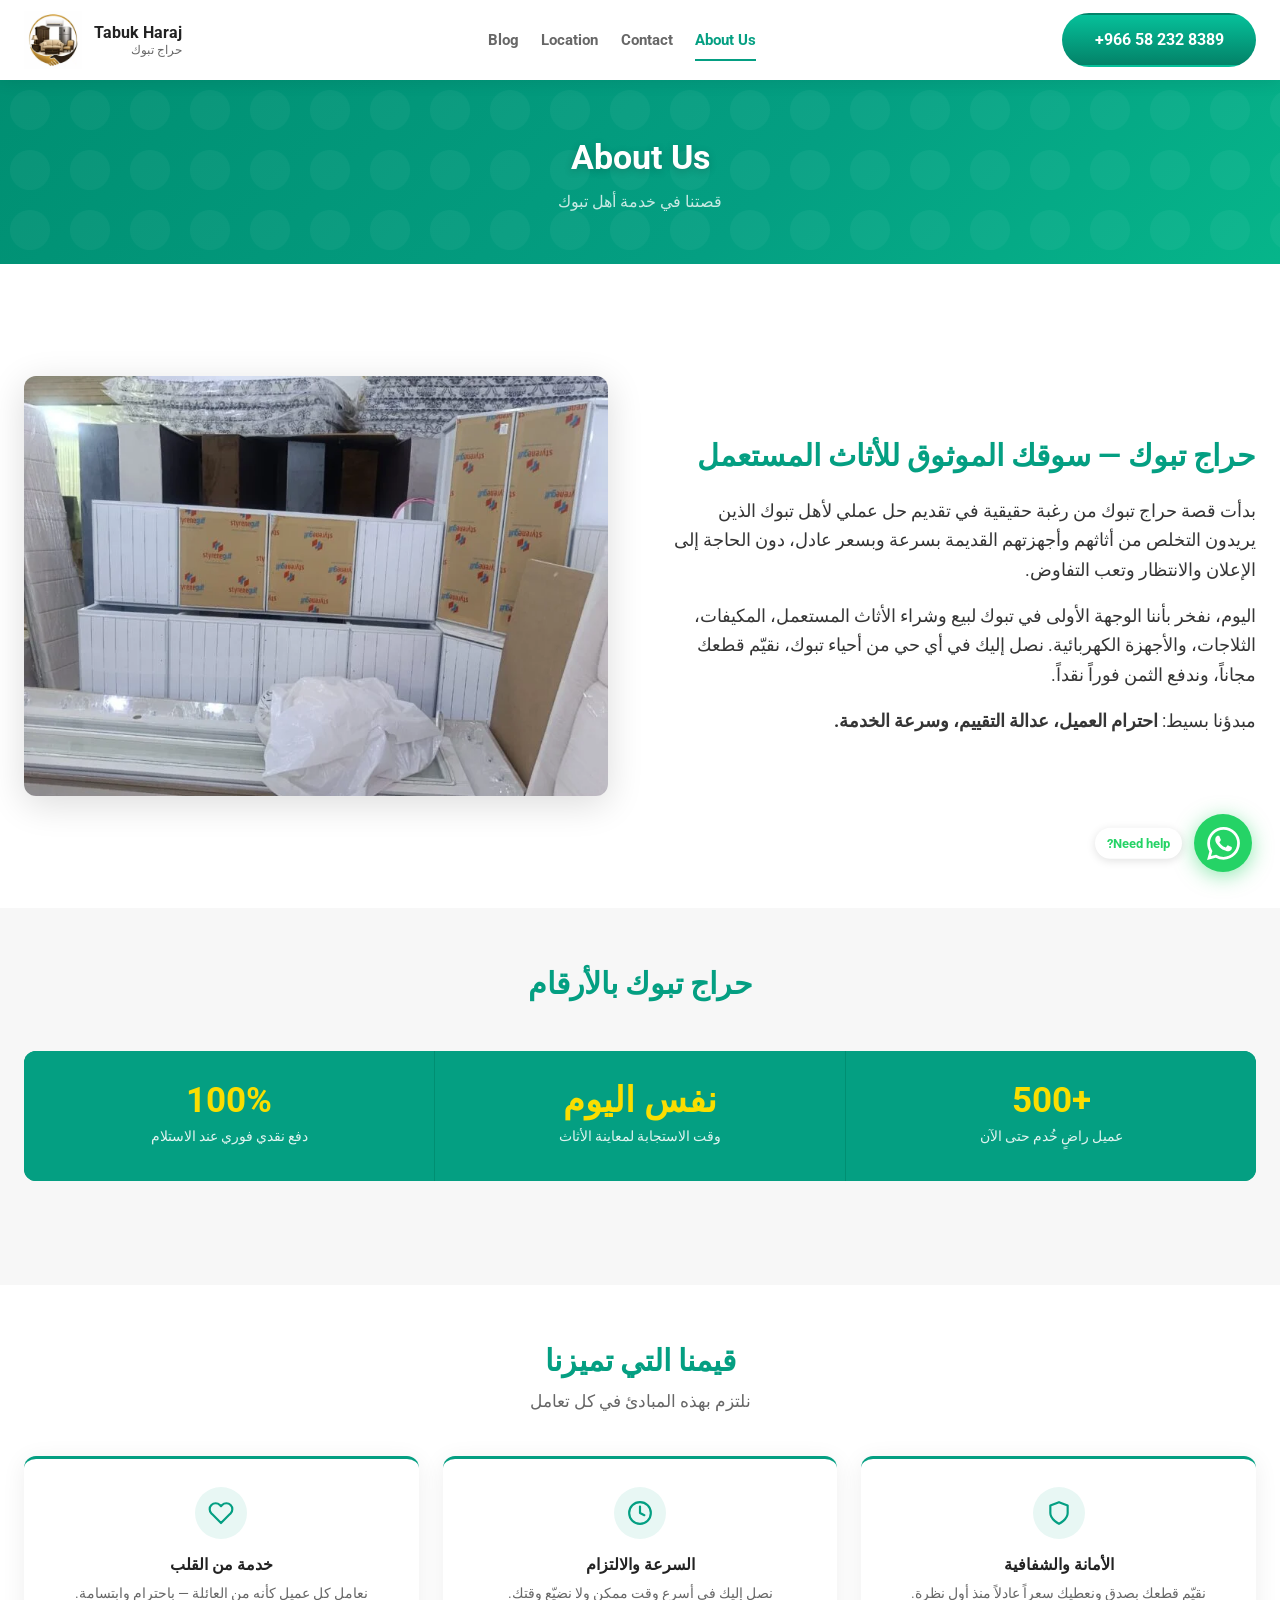
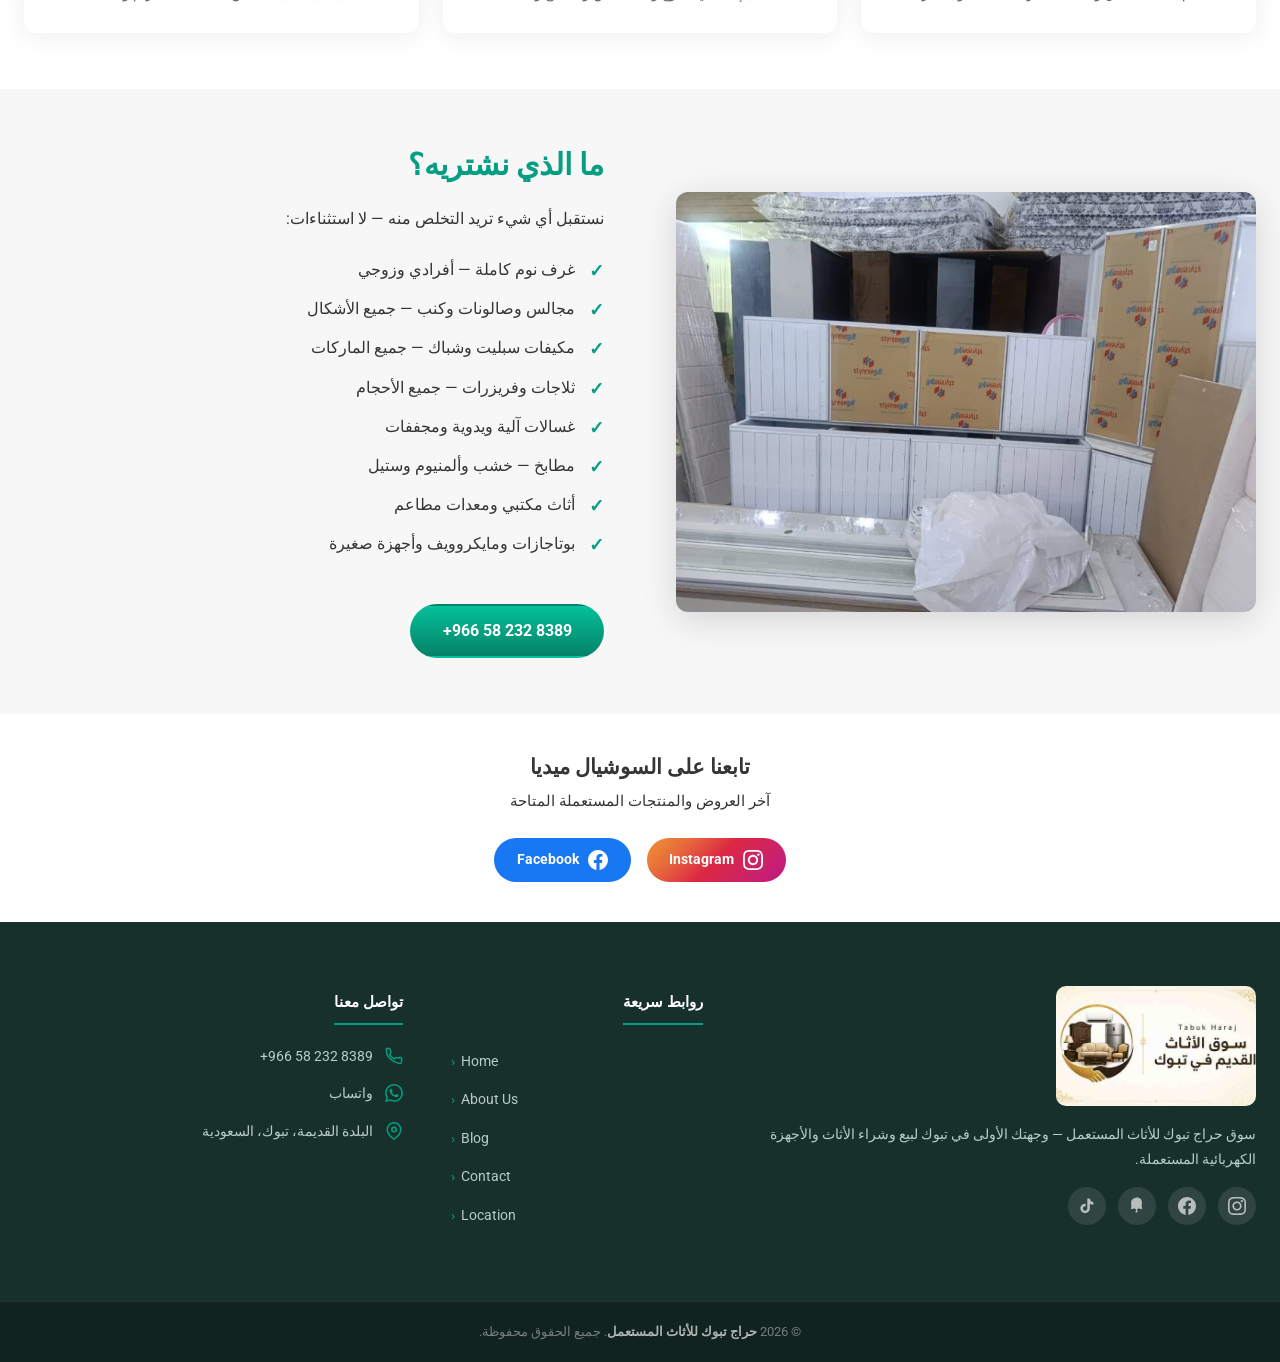
==== commit cc4b2b09: "feat: add TikTok social link to footer (all pages) and contact page" ====
--- a/about/index.html
+++ b/about/index.html
@@ -223,7 +223,7 @@
     <div class="footer-middle">
       <div class="footer-about">
         <img src="../static/social-image.jpeg" alt="حراج تبوك" class="footer-logo-img">
-        <p class="footer-about-text">سوق حراج تبوك للأثاث المستعمل — وجهتك الأولى في تبوك لبيع وشراء الأثاث والأجهزة الكهربائية المستعملة.</p><div class="footer-social"><a href="https://www.instagram.com/tabuk_used_furniture/" class="footer-social-link" target="_blank" rel="noopener noreferrer" aria-label="Instagram"><svg viewBox="0 0 24 24" fill="currentColor" aria-hidden="true"><path d="M12 2.163c3.204 0 3.584.012 4.85.07 3.252.148 4.771 1.691 4.919 4.919.058 1.265.069 1.645.069 4.849 0 3.205-.012 3.584-.069 4.849-.149 3.225-1.664 4.771-4.919 4.919-1.266.058-1.644.07-4.85.07-3.204 0-3.584-.012-4.849-.07-3.26-.149-4.771-1.699-4.919-4.92-.058-1.265-.07-1.644-.07-4.849 0-3.204.013-3.583.07-4.849.149-3.227 1.664-4.771 4.919-4.919 1.266-.057 1.645-.069 4.849-.069zm0-2.163c-3.259 0-3.667.014-4.947.072-4.358.2-6.78 2.618-6.98 6.98-.059 1.281-.073 1.689-.073 4.948 0 3.259.014 3.668.072 4.948.2 4.358 2.618 6.78 6.98 6.98 1.281.058 1.689.072 4.948.072 3.259 0 3.668-.014 4.948-.072 4.354-.2 6.782-2.618 6.979-6.98.059-1.28.073-1.689.073-4.948 0-3.259-.014-3.667-.072-4.947-.196-4.354-2.617-6.78-6.979-6.98-1.281-.059-1.69-.073-4.949-.073zm0 5.838c-3.403 0-6.162 2.759-6.162 6.162s2.759 6.163 6.162 6.163 6.162-2.759 6.162-6.163c0-3.403-2.759-6.162-6.162-6.162zm0 10.162c-2.209 0-4-1.79-4-4 0-2.209 1.791-4 4-4s4 1.791 4 4c0 2.21-1.791 4-4 4zm6.406-11.845c-.796 0-1.441.645-1.441 1.44s.645 1.44 1.441 1.44c.795 0 1.439-.645 1.439-1.44s-.644-1.44-1.439-1.44z"/></svg></a><a href="https://www.facebook.com/share/1FitdhDFeG/" class="footer-social-link" target="_blank" rel="noopener noreferrer" aria-label="Facebook"><svg viewBox="0 0 24 24" fill="currentColor" aria-hidden="true"><path d="M24 12.073c0-6.627-5.373-12-12-12s-12 5.373-12 12c0 5.99 4.388 10.954 10.125 11.854v-8.385H7.078v-3.47h3.047V9.43c0-3.007 1.792-4.669 4.533-4.669 1.312 0 2.686.235 2.686.235v2.953H15.83c-1.491 0-1.956.925-1.956 1.874v2.25h3.328l-.532 3.47h-2.796v8.385C19.612 23.027 24 18.062 24 12.073z"/></svg></a><a href="https://www.snapchat.com/add/t_abuj100" class="footer-social-link" target="_blank" rel="noopener noreferrer" aria-label="Snapchat"><svg viewBox="0 0 24 24" fill="currentColor" aria-hidden="true"><path d="M12.206.793c.99 0 4.347.276 5.93 3.821.529 1.193.403 3.219.34 4.803-.09 2.005-.061 3.936.021 4.51.026.183.057.36.103.526.121.438.424 1.29.424 1.29-.01 0-.5.183-.797.255-.596.145-1.24.184-1.844-.033-.199-.073-.392-.165-.586-.26-.609-.292-1.187-.507-1.854-.392-.656.112-1.218.506-1.559 1.064-.355.579-.39 1.259-.16 1.878.11.3.268.566.416.752l.075.092c.133.168.22.374.22.579 0 .54-.47.974-1.04.974-.115 0-.237-.02-.36-.057C12.493 20.57 12 20.429 12 20.429s-.493.141-.786.255c-.123.037-.245.057-.36.057-.57 0-1.04-.435-1.04-.974 0-.205.087-.41.22-.579l.075-.092c.148-.186.306-.452.416-.752.23-.619.195-1.299-.16-1.878-.341-.558-.903-.952-1.559-1.064-.667-.115-1.245.1-1.854.392-.194.095-.387.187-.586.26-.604.217-1.248.178-1.844.033-.297-.072-.787-.255-.797-.255 0 0 .303-.852.424-1.29.046-.166.077-.343.103-.526.082-.574.111-2.505.021-4.51-.063-1.584-.189-3.61.34-4.803C7.853 1.07 11.21.793 12.206.793z"/></svg></a></div>
+        <p class="footer-about-text">سوق حراج تبوك للأثاث المستعمل — وجهتك الأولى في تبوك لبيع وشراء الأثاث والأجهزة الكهربائية المستعملة.</p><div class="footer-social"><a href="https://www.instagram.com/tabuk_used_furniture/" class="footer-social-link" target="_blank" rel="noopener noreferrer" aria-label="Instagram"><svg viewBox="0 0 24 24" fill="currentColor" aria-hidden="true"><path d="M12 2.163c3.204 0 3.584.012 4.85.07 3.252.148 4.771 1.691 4.919 4.919.058 1.265.069 1.645.069 4.849 0 3.205-.012 3.584-.069 4.849-.149 3.225-1.664 4.771-4.919 4.919-1.266.058-1.644.07-4.85.07-3.204 0-3.584-.012-4.849-.07-3.26-.149-4.771-1.699-4.919-4.92-.058-1.265-.07-1.644-.07-4.849 0-3.204.013-3.583.07-4.849.149-3.227 1.664-4.771 4.919-4.919 1.266-.057 1.645-.069 4.849-.069zm0-2.163c-3.259 0-3.667.014-4.947.072-4.358.2-6.78 2.618-6.98 6.98-.059 1.281-.073 1.689-.073 4.948 0 3.259.014 3.668.072 4.948.2 4.358 2.618 6.78 6.98 6.98 1.281.058 1.689.072 4.948.072 3.259 0 3.668-.014 4.948-.072 4.354-.2 6.782-2.618 6.979-6.98.059-1.28.073-1.689.073-4.948 0-3.259-.014-3.667-.072-4.947-.196-4.354-2.617-6.78-6.979-6.98-1.281-.059-1.69-.073-4.949-.073zm0 5.838c-3.403 0-6.162 2.759-6.162 6.162s2.759 6.163 6.162 6.163 6.162-2.759 6.162-6.163c0-3.403-2.759-6.162-6.162-6.162zm0 10.162c-2.209 0-4-1.79-4-4 0-2.209 1.791-4 4-4s4 1.791 4 4c0 2.21-1.791 4-4 4zm6.406-11.845c-.796 0-1.441.645-1.441 1.44s.645 1.44 1.441 1.44c.795 0 1.439-.645 1.439-1.44s-.644-1.44-1.439-1.44z"/></svg></a><a href="https://www.facebook.com/share/1FitdhDFeG/" class="footer-social-link" target="_blank" rel="noopener noreferrer" aria-label="Facebook"><svg viewBox="0 0 24 24" fill="currentColor" aria-hidden="true"><path d="M24 12.073c0-6.627-5.373-12-12-12s-12 5.373-12 12c0 5.99 4.388 10.954 10.125 11.854v-8.385H7.078v-3.47h3.047V9.43c0-3.007 1.792-4.669 4.533-4.669 1.312 0 2.686.235 2.686.235v2.953H15.83c-1.491 0-1.956.925-1.956 1.874v2.25h3.328l-.532 3.47h-2.796v8.385C19.612 23.027 24 18.062 24 12.073z"/></svg></a><a href="https://www.snapchat.com/add/t_abuj100" class="footer-social-link" target="_blank" rel="noopener noreferrer" aria-label="Snapchat"><svg viewBox="0 0 24 24" fill="currentColor" aria-hidden="true"><path d="M12.206.793c.99 0 4.347.276 5.93 3.821.529 1.193.403 3.219.34 4.803-.09 2.005-.061 3.936.021 4.51.026.183.057.36.103.526.121.438.424 1.29.424 1.29-.01 0-.5.183-.797.255-.596.145-1.24.184-1.844-.033-.199-.073-.392-.165-.586-.26-.609-.292-1.187-.507-1.854-.392-.656.112-1.218.506-1.559 1.064-.355.579-.39 1.259-.16 1.878.11.3.268.566.416.752l.075.092c.133.168.22.374.22.579 0 .54-.47.974-1.04.974-.115 0-.237-.02-.36-.057C12.493 20.57 12 20.429 12 20.429s-.493.141-.786.255c-.123.037-.245.057-.36.057-.57 0-1.04-.435-1.04-.974 0-.205.087-.41.22-.579l.075-.092c.148-.186.306-.452.416-.752.23-.619.195-1.299-.16-1.878-.341-.558-.903-.952-1.559-1.064-.667-.115-1.245.1-1.854.392-.194.095-.387.187-.586.26-.604.217-1.248.178-1.844.033-.297-.072-.787-.255-.797-.255 0 0 .303-.852.424-1.29.046-.166.077-.343.103-.526.082-.574.111-2.505.021-4.51-.063-1.584-.189-3.61.34-4.803C7.853 1.07 11.21.793 12.206.793z"/></svg></a><a href="https://www.tiktok.com/@tabuk_100" class="footer-social-link" target="_blank" rel="noopener noreferrer" aria-label="TikTok"><svg viewBox="0 0 24 24" fill="currentColor" aria-hidden="true"><path d="M19.59 6.69a4.83 4.83 0 01-3.77-4.25V2h-3.45v13.67a2.89 2.89 0 01-2.88 2.5 2.89 2.89 0 01-2.89-2.89 2.89 2.89 0 012.89-2.89c.28 0 .54.04.79.1V9.01a6.27 6.27 0 00-.79-.05 6.34 6.34 0 00-6.34 6.34 6.34 6.34 0 006.34 6.34 6.34 6.34 0 006.33-6.34V8.95a8.28 8.28 0 004.84 1.54V7.03a4.85 4.85 0 01-1.07-.34z"/></svg></a></div>
       </div>
       <div class="footer-col">
         <h4>روابط سريعة</h4>
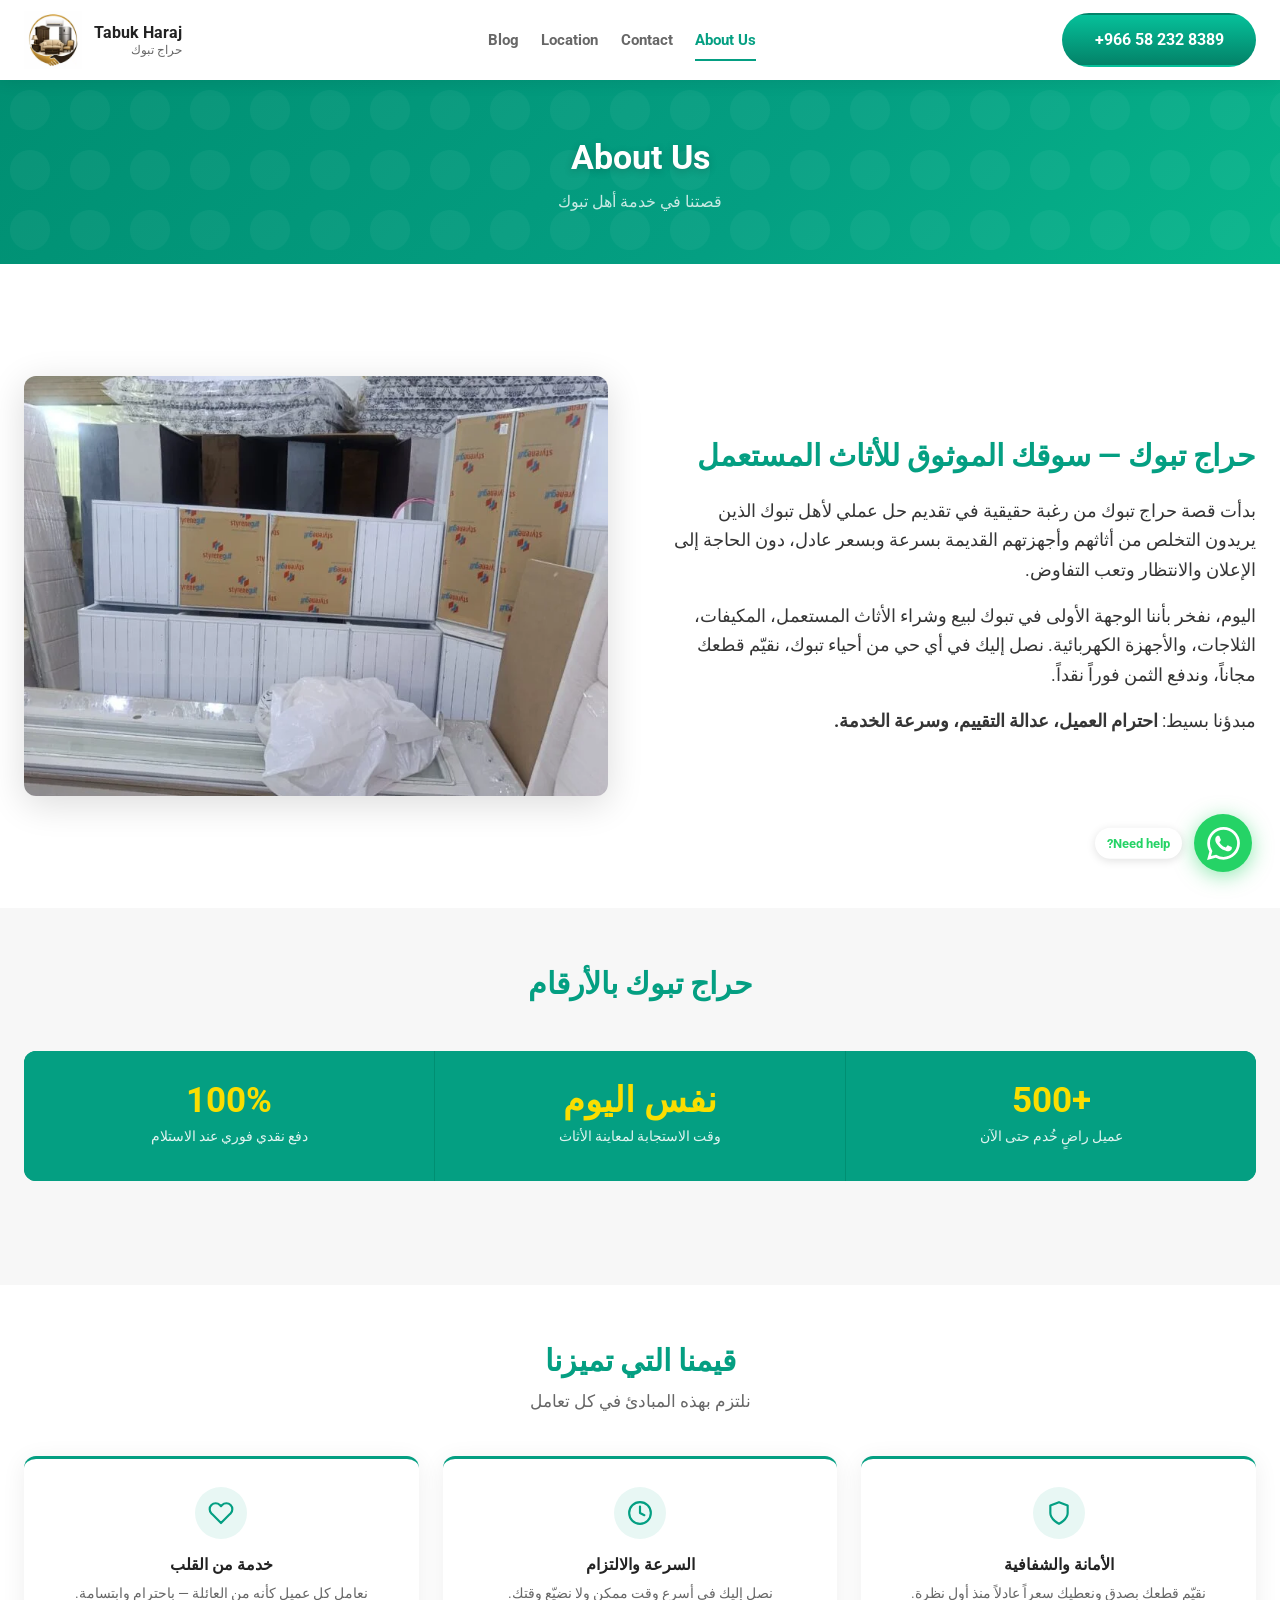
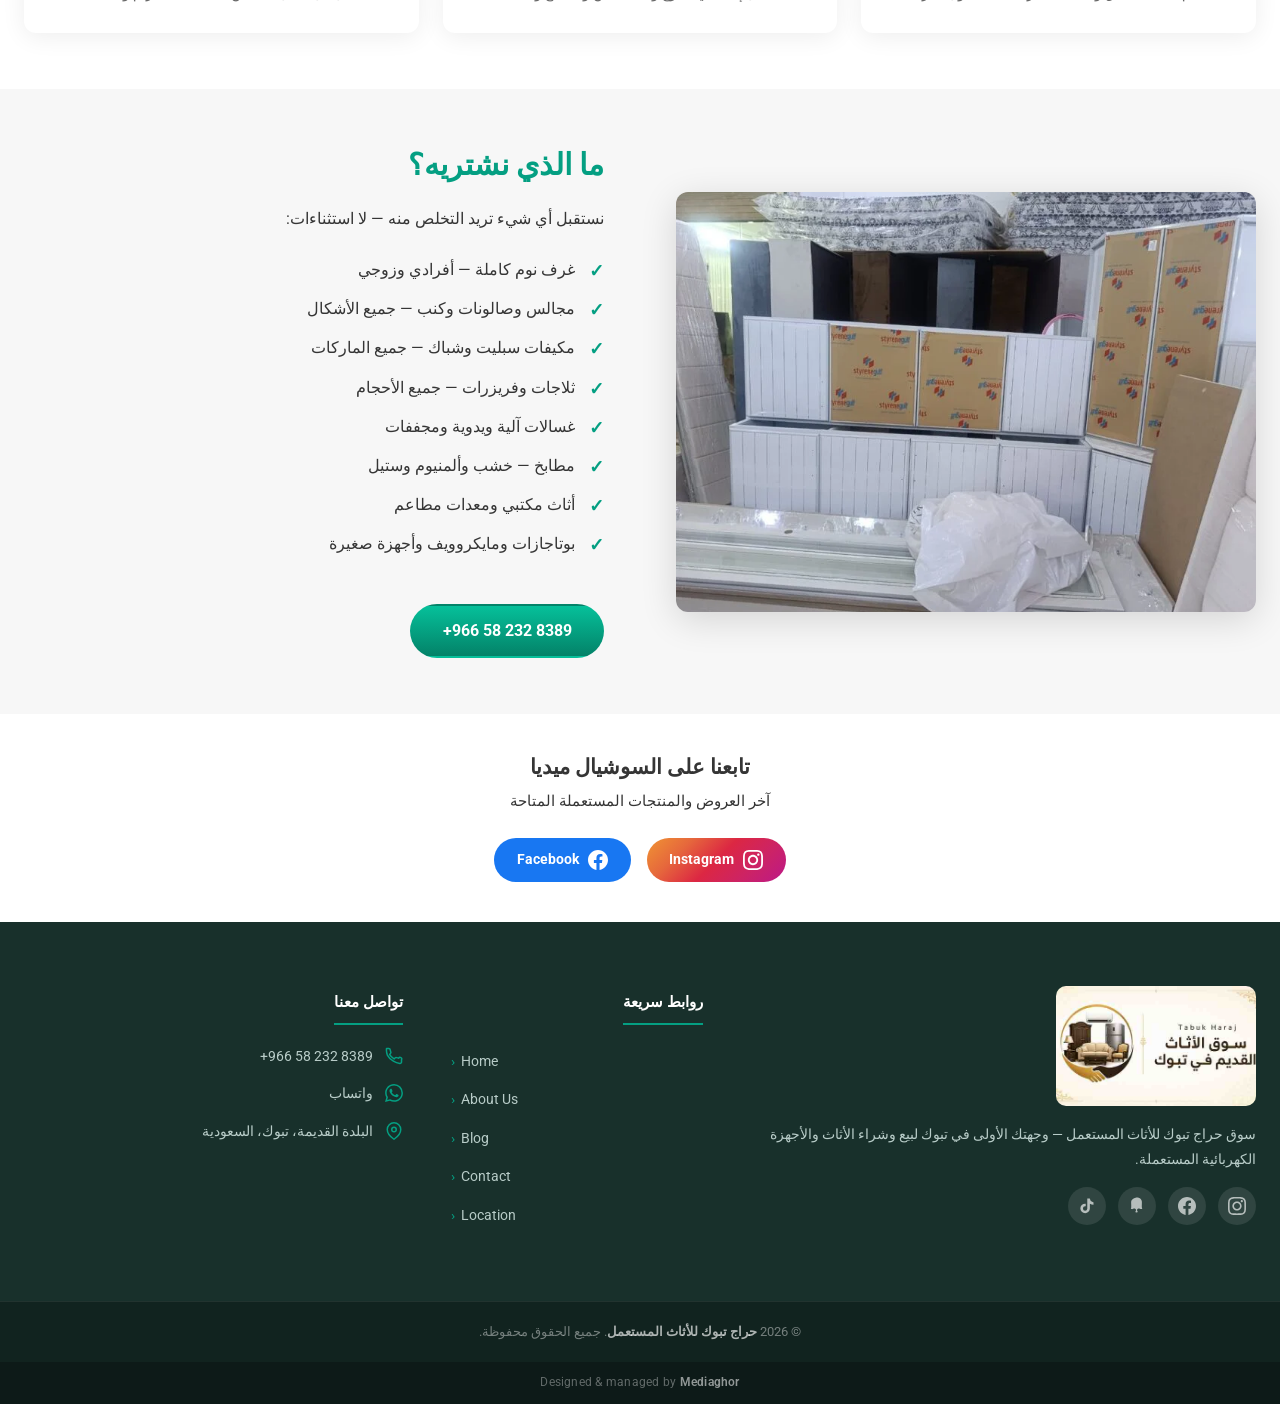
==== commit 48e8ecfd: "feat: add Mediaghor credit in footer with SEO schema markup - Add "Designed & managed by Mediaghor" " ====
--- a/about/index.html
+++ b/about/index.html
@@ -1,8 +1,31 @@
 <!doctype html>
 <html lang="ar" dir="rtl">
 <head>
+  <!-- Google tag (gtag.js) -->
+  <script async src="https://www.googletagmanager.com/gtag/js?id=AW-18216240317"></script>
+  <script>
+    window.dataLayer = window.dataLayer || [];
+    function gtag(){dataLayer.push(arguments);}
+    gtag('js', new Date());
+    gtag('config', 'AW-18216240317');
+  </script>
+  <script>
+  function gtag_report_conversion(url) {
+    var callback = function () {
+      if (typeof(url) != 'undefined') {
+        window.location = url;
+      }
+    };
+    gtag('event', 'conversion', {
+        'send_to': 'AW-18216240317/2N8OCNPE1MIcEL2Jl-5D',
+        'event_callback': callback
+    });
+    return false;
+  }
+  </script>
   <meta charset="UTF-8">
   <meta name="viewport" content="width=device-width, initial-scale=1, minimum-scale=1">
+  <meta name="author" content="Mediaghor — mediaghor.com">
   <meta name="robots" content="index, follow, max-image-preview:large, max-snippet:-1, max-video-preview:-1">
   <title>من نحن | حراج تبوك — أفضل شركة شراء اثاث مستعمل بتبوك</title>
   <meta name="description" content="تعرّف على حراج تبوك — رائد شراء وبيع الأثاث المستعمل والأجهزة الكهربائية في تبوك. نشتري الأثاث والمكيفات والثلاجات بتقييم عادل ودفع نقدي فوري.">
@@ -71,7 +94,7 @@
           <li><a href="../about/" class="active">About Us</a></li>
         </ul>
       </nav>
-      <div class="header-cta"><a dir="ltr" href="tel:+966582328389" class="btn btn-primary">+966 58 232 8389</a></div>
+      <div class="header-cta"><a dir="ltr" href="tel:+966582328389" onclick="return gtag_report_conversion();" class="btn btn-primary">+966 58 232 8389</a></div>
       <button class="mobile-toggle" id="mobile-toggle" aria-label="فتح القائمة" aria-expanded="false"><span></span><span></span><span></span></button>
     </div>
   </div>
@@ -84,7 +107,7 @@
     <li><a href="../contact/">Contact</a></li>
     <li><a href="../about/">About Us</a></li>
   </ul></nav>
-  <div class="drawer-cta"><a dir="ltr" href="tel:+966582328389" class="btn btn-primary btn-lg">+966 58 232 8389</a></div>
+  <div class="drawer-cta"><a dir="ltr" href="tel:+966582328389" onclick="return gtag_report_conversion();" class="btn btn-primary btn-lg">+966 58 232 8389</a></div>
 </div>
 <div id="drawer-overlay" class="drawer-overlay"></div>
 
@@ -192,7 +215,7 @@
             <li>أثاث مكتبي ومعدات مطاعم</li>
             <li>بوتاجازات ومايكروويف وأجهزة صغيرة</li>
           </ul>
-          <a dir="ltr" href="tel:+966582328389" class="btn btn-primary" style="margin-top:1.5rem">+966 58 232 8389</a>
+          <a dir="ltr" href="tel:+966582328389" onclick="return gtag_report_conversion();" class="btn btn-primary" style="margin-top:1.5rem">+966 58 232 8389</a>
         </div>
       </div>
     </div>
@@ -238,17 +261,17 @@
       <div class="footer-col">
         <h4>تواصل معنا</h4>
         <ul class="footer-contact-list">
-          <li><svg viewBox="0 0 24 24" fill="none" stroke="currentColor" stroke-width="2" stroke-linecap="round" stroke-linejoin="round" aria-hidden="true"><path d="M22 16.92v3a2 2 0 01-2.18 2 19.79 19.79 0 01-8.63-3.07A19.5 19.5 0 013.12 10.8 19.79 19.79 0 012 2h3a2 2 0 012 1.72c.127.96.361 1.903.7 2.81a2 2 0 01-.45 2.11L6.09 9.91a16 16 0 006 6l1.27-1.27a2 2 0 012.11-.45c.907.339 1.85.573 2.81.7A2 2 0 0122 16.92z"/></svg><a href="tel:+966582328389" dir="ltr">+966 58 232 8389</a></li>
-          <li><svg viewBox="0 0 24 24" fill="currentColor" aria-hidden="true"><path d="M17.472 14.382c-.297-.149-1.758-.867-2.03-.967-.273-.099-.471-.148-.67.15-.197.297-.767.966-.94 1.164-.173.199-.347.223-.644.075-.297-.15-1.255-.463-2.39-1.475-.883-.788-1.48-1.761-1.653-2.059-.173-.297-.018-.458.13-.606.134-.133.298-.347.446-.52.149-.174.198-.298.298-.497.099-.198.05-.371-.025-.52-.075-.149-.669-1.612-.916-2.207-.242-.579-.487-.5-.669-.51-.173-.008-.371-.01-.57-.01-.198 0-.52.074-.792.372-.272.297-1.04 1.016-1.04 2.479 0 1.462 1.065 2.875 1.213 3.074.149.198 2.096 3.2 5.077 4.487.709.306 1.262.489 1.694.625.712.227 1.36.195 1.871.118.571-.085 1.758-.719 2.006-1.413.248-.694.248-1.289.173-1.413-.074-.124-.272-.198-.57-.347m-5.421 7.403h-.004a9.87 9.87 0 01-5.031-1.378l-.361-.214-3.741.982.998-3.648-.235-.374a9.86 9.86 0 01-1.51-5.26c.001-5.45 4.436-9.884 9.888-9.884 2.64 0 5.122 1.03 6.988 2.898a9.825 9.825 0 012.893 6.994c-.003 5.45-4.437 9.884-9.885 9.884m8.413-18.297A11.815 11.815 0 0012.05 0C5.495 0 .16 5.335.157 11.892c0 2.096.547 4.142 1.588 5.945L.057 24l6.305-1.654a11.882 11.882 0 005.683 1.448h.005c6.554 0 11.89-5.335 11.893-11.893a11.821 11.821 0 00-3.48-8.413z"/></svg><a href="https://wa.me/966582328389" target="_blank" rel="noopener noreferrer">واتساب</a></li>
+          <li><svg viewBox="0 0 24 24" fill="none" stroke="currentColor" stroke-width="2" stroke-linecap="round" stroke-linejoin="round" aria-hidden="true"><path d="M22 16.92v3a2 2 0 01-2.18 2 19.79 19.79 0 01-8.63-3.07A19.5 19.5 0 013.12 10.8 19.79 19.79 0 012 2h3a2 2 0 012 1.72c.127.96.361 1.903.7 2.81a2 2 0 01-.45 2.11L6.09 9.91a16 16 0 006 6l1.27-1.27a2 2 0 012.11-.45c.907.339 1.85.573 2.81.7A2 2 0 0122 16.92z"/></svg><a href="tel:+966582328389" onclick="return gtag_report_conversion();" dir="ltr">+966 58 232 8389</a></li>
+          <li><svg viewBox="0 0 24 24" fill="currentColor" aria-hidden="true"><path d="M17.472 14.382c-.297-.149-1.758-.867-2.03-.967-.273-.099-.471-.148-.67.15-.197.297-.767.966-.94 1.164-.173.199-.347.223-.644.075-.297-.15-1.255-.463-2.39-1.475-.883-.788-1.48-1.761-1.653-2.059-.173-.297-.018-.458.13-.606.134-.133.298-.347.446-.52.149-.174.198-.298.298-.497.099-.198.05-.371-.025-.52-.075-.149-.669-1.612-.916-2.207-.242-.579-.487-.5-.669-.51-.173-.008-.371-.01-.57-.01-.198 0-.52.074-.792.372-.272.297-1.04 1.016-1.04 2.479 0 1.462 1.065 2.875 1.213 3.074.149.198 2.096 3.2 5.077 4.487.709.306 1.262.489 1.694.625.712.227 1.36.195 1.871.118.571-.085 1.758-.719 2.006-1.413.248-.694.248-1.289.173-1.413-.074-.124-.272-.198-.57-.347m-5.421 7.403h-.004a9.87 9.87 0 01-5.031-1.378l-.361-.214-3.741.982.998-3.648-.235-.374a9.86 9.86 0 01-1.51-5.26c.001-5.45 4.436-9.884 9.888-9.884 2.64 0 5.122 1.03 6.988 2.898a9.825 9.825 0 012.893 6.994c-.003 5.45-4.437 9.884-9.885 9.884m8.413-18.297A11.815 11.815 0 0012.05 0C5.495 0 .16 5.335.157 11.892c0 2.096.547 4.142 1.588 5.945L.057 24l6.305-1.654a11.882 11.882 0 005.683 1.448h.005c6.554 0 11.89-5.335 11.893-11.893a11.821 11.821 0 00-3.48-8.413z"/></svg><a href="https://wa.me/966582328389" onclick="return gtag_report_conversion();" target="_blank" rel="noopener noreferrer">واتساب</a></li>
           <li><svg viewBox="0 0 24 24" fill="none" stroke="currentColor" stroke-width="2" stroke-linecap="round" stroke-linejoin="round" aria-hidden="true"><path d="M21 10c0 7-9 13-9 13s-9-6-9-13a9 9 0 0118 0z"/><circle cx="12" cy="10" r="3"/></svg><span>البلدة القديمة، تبوك، السعودية</span></li>
         </ul>
       </div>
     </div>
   </div>
   <div class="footer-bottom"><div class="container"><p>© 2026 <strong>حراج تبوك للأثاث المستعمل</strong>. جميع الحقوق محفوظة.</p></div></div>
-</footer>
-
-<a href="https://wa.me/966582328389" class="whatsapp-float" target="_blank" rel="noopener noreferrer" aria-label="واتساب">
+<div class="site-credit"><p>Designed &amp; managed by <a href="https://mediaghor.com" target="_blank" rel="noopener">Mediaghor</a></p></div></footer>
+
+<a href="https://wa.me/966582328389" onclick="return gtag_report_conversion();" class="whatsapp-float" target="_blank" rel="noopener noreferrer" aria-label="واتساب">
   <svg viewBox="0 0 24 24" fill="currentColor" aria-hidden="true"><path d="M17.472 14.382c-.297-.149-1.758-.867-2.03-.967-.273-.099-.471-.148-.67.15-.197.297-.767.966-.94 1.164-.173.199-.347.223-.644.075-.297-.15-1.255-.463-2.39-1.475-.883-.788-1.48-1.761-1.653-2.059-.173-.297-.018-.458.13-.606.134-.133.298-.347.446-.52.149-.174.198-.298.298-.497.099-.198.05-.371-.025-.52-.075-.149-.669-1.612-.916-2.207-.242-.579-.487-.5-.669-.51-.173-.008-.371-.01-.57-.01-.198 0-.52.074-.792.372-.272.297-1.04 1.016-1.04 2.479 0 1.462 1.065 2.875 1.213 3.074.149.198 2.096 3.2 5.077 4.487.709.306 1.262.489 1.694.625.712.227 1.36.195 1.871.118.571-.085 1.758-.719 2.006-1.413.248-.694.248-1.289.173-1.413-.074-.124-.272-.198-.57-.347m-5.421 7.403h-.004a9.87 9.87 0 01-5.031-1.378l-.361-.214-3.741.982.998-3.648-.235-.374a9.86 9.86 0 01-1.51-5.26c.001-5.45 4.436-9.884 9.888-9.884 2.64 0 5.122 1.03 6.988 2.898a9.825 9.825 0 012.893 6.994c-.003 5.45-4.437 9.884-9.885 9.884m8.413-18.297A11.815 11.815 0 0012.05 0C5.495 0 .16 5.335.157 11.892c0 2.096.547 4.142 1.588 5.945L.057 24l6.305-1.654a11.882 11.882 0 005.683 1.448h.005c6.554 0 11.89-5.335 11.893-11.893a11.821 11.821 0 00-3.48-8.413z"/></svg>
 </a>
 <button id="scroll-top" aria-label="العودة للأعلى"><svg viewBox="0 0 24 24" fill="none" stroke="currentColor" stroke-width="2.5" stroke-linecap="round" stroke-linejoin="round" aria-hidden="true"><polyline points="18,15 12,9 6,15"/></svg></button>
--- a/assets/css/style.css
+++ b/assets/css/style.css
@@ -887,6 +887,22 @@
 }
 .footer-bottom strong { color: rgba(255,255,255,0.65); }
 
+.site-credit {
+  background: rgba(0,0,0,0.45);
+  padding: 0.7rem 0;
+  text-align: center;
+  font-size: 0.75rem;
+  color: rgba(255,255,255,0.35);
+  letter-spacing: 0.02em;
+}
+.site-credit a {
+  color: rgba(255,255,255,0.55);
+  text-decoration: none;
+  font-weight: 600;
+  transition: color 0.2s;
+}
+.site-credit a:hover { color: var(--color-primary); }
+
 /* ─── 19. WHATSAPP FLOAT ─────────────────────────────────── */
 .whatsapp-float {
   position: fixed;
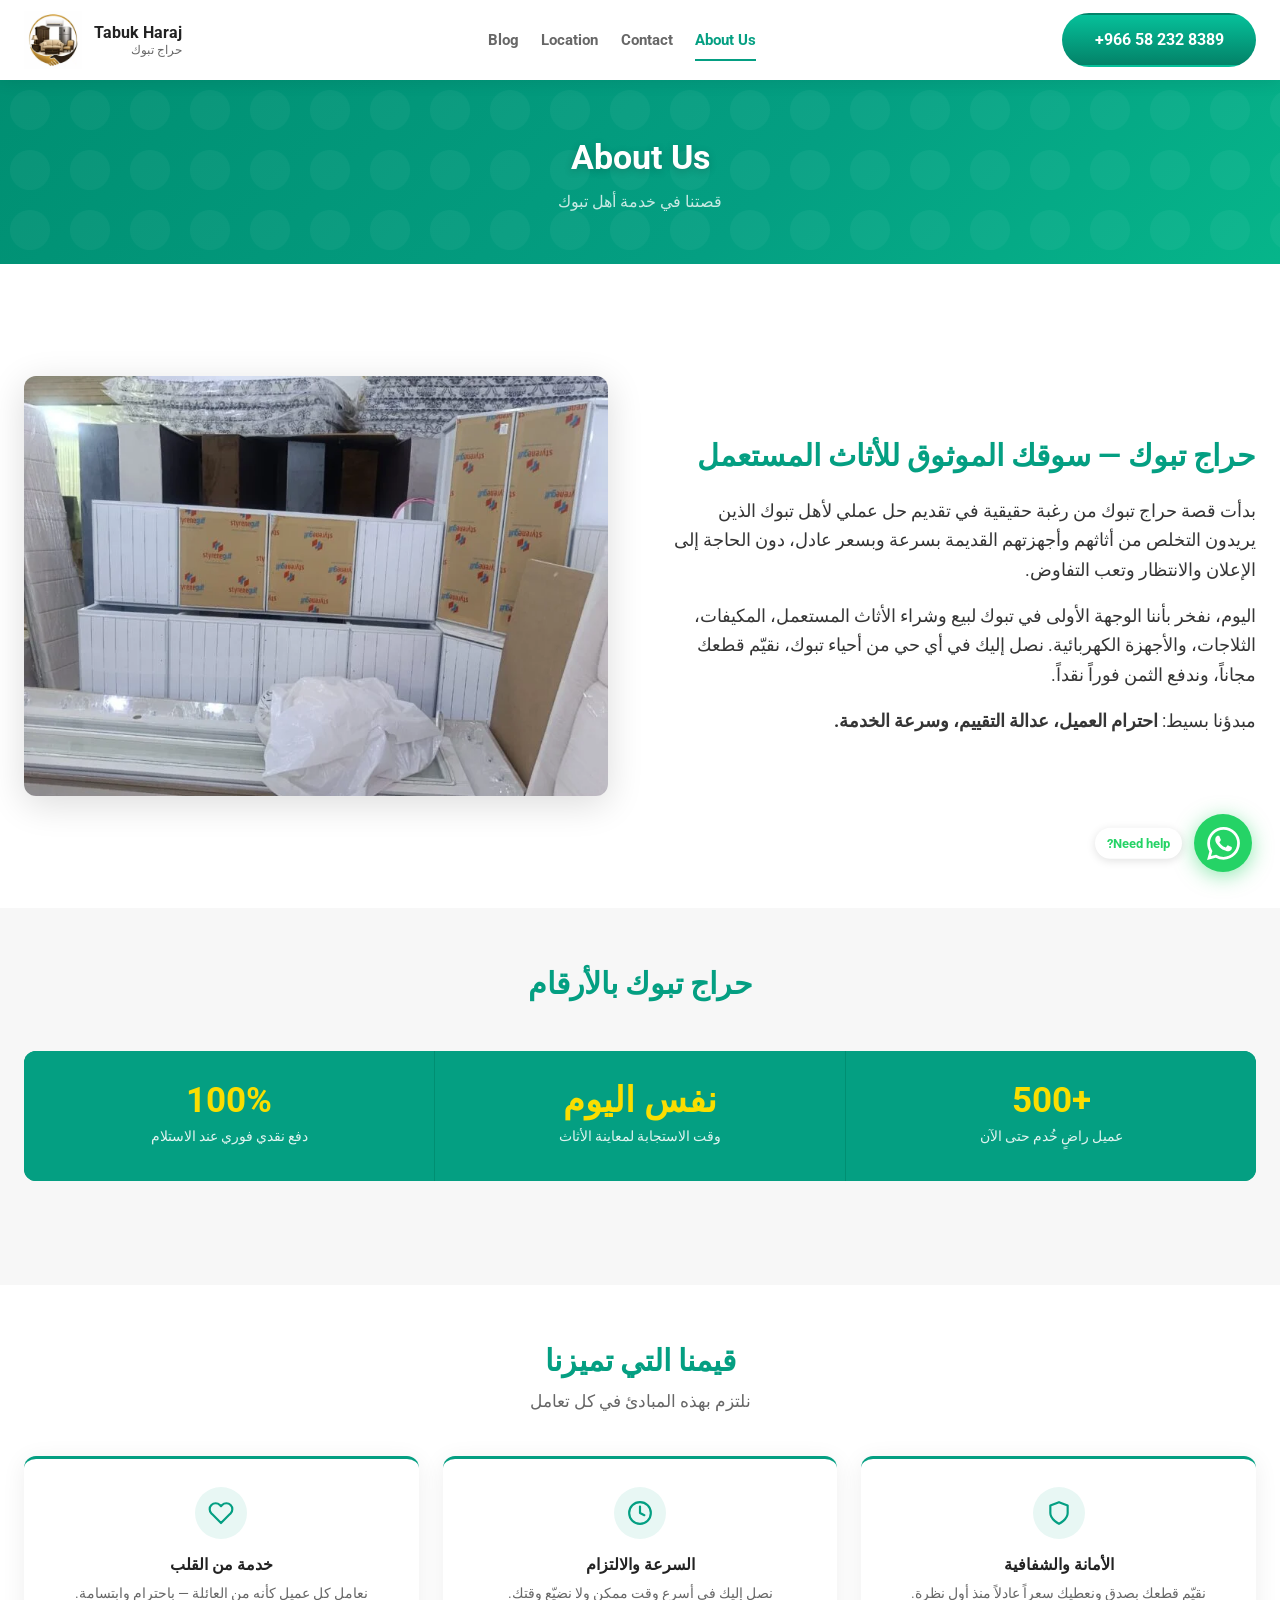
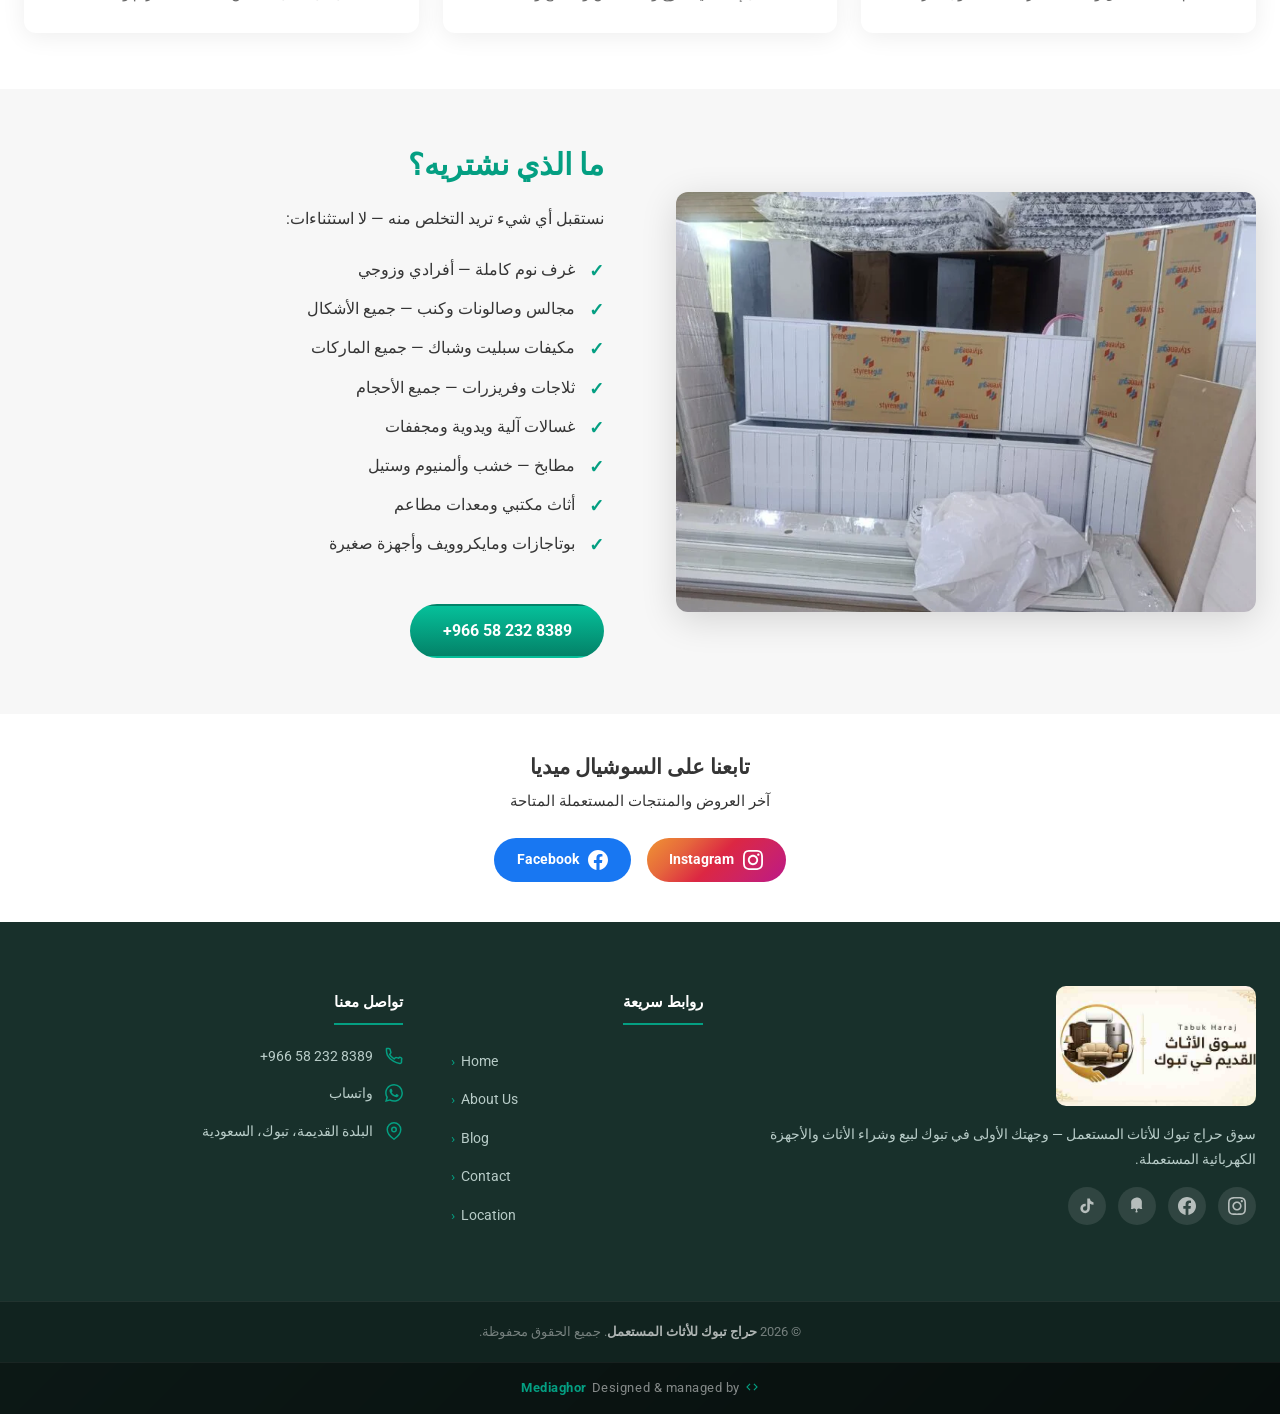
==== commit d6a48b1a: "style: improve Mediaghor credit line with icon and better visibility - Add code icon (</>) before cr" ====
--- a/about/index.html
+++ b/about/index.html
@@ -269,7 +269,7 @@
     </div>
   </div>
   <div class="footer-bottom"><div class="container"><p>© 2026 <strong>حراج تبوك للأثاث المستعمل</strong>. جميع الحقوق محفوظة.</p></div></div>
-<div class="site-credit"><p>Designed &amp; managed by <a href="https://mediaghor.com" target="_blank" rel="noopener">Mediaghor</a></p></div></footer>
+<div class="site-credit"><p><svg viewBox="0 0 24 24" aria-hidden="true"><path d="M9.4 16.6L4.8 12l4.6-4.6L8 6l-6 6 6 6 1.4-1.4zm5.2 0L19.2 12l-4.6-4.6L16 6l6 6-6 6-1.4-1.4z"/></svg> Designed &amp; managed by <a href="https://mediaghor.com" target="_blank" rel="noopener">Mediaghor</a></p></div></footer>
 
 <a href="https://wa.me/966582328389" onclick="return gtag_report_conversion();" class="whatsapp-float" target="_blank" rel="noopener noreferrer" aria-label="واتساب">
   <svg viewBox="0 0 24 24" fill="currentColor" aria-hidden="true"><path d="M17.472 14.382c-.297-.149-1.758-.867-2.03-.967-.273-.099-.471-.148-.67.15-.197.297-.767.966-.94 1.164-.173.199-.347.223-.644.075-.297-.15-1.255-.463-2.39-1.475-.883-.788-1.48-1.761-1.653-2.059-.173-.297-.018-.458.13-.606.134-.133.298-.347.446-.52.149-.174.198-.298.298-.497.099-.198.05-.371-.025-.52-.075-.149-.669-1.612-.916-2.207-.242-.579-.487-.5-.669-.51-.173-.008-.371-.01-.57-.01-.198 0-.52.074-.792.372-.272.297-1.04 1.016-1.04 2.479 0 1.462 1.065 2.875 1.213 3.074.149.198 2.096 3.2 5.077 4.487.709.306 1.262.489 1.694.625.712.227 1.36.195 1.871.118.571-.085 1.758-.719 2.006-1.413.248-.694.248-1.289.173-1.413-.074-.124-.272-.198-.57-.347m-5.421 7.403h-.004a9.87 9.87 0 01-5.031-1.378l-.361-.214-3.741.982.998-3.648-.235-.374a9.86 9.86 0 01-1.51-5.26c.001-5.45 4.436-9.884 9.888-9.884 2.64 0 5.122 1.03 6.988 2.898a9.825 9.825 0 012.893 6.994c-.003 5.45-4.437 9.884-9.885 9.884m8.413-18.297A11.815 11.815 0 0012.05 0C5.495 0 .16 5.335.157 11.892c0 2.096.547 4.142 1.588 5.945L.057 24l6.305-1.654a11.882 11.882 0 005.683 1.448h.005c6.554 0 11.89-5.335 11.893-11.893a11.821 11.821 0 00-3.48-8.413z"/></svg>
--- a/assets/css/style.css
+++ b/assets/css/style.css
@@ -888,20 +888,35 @@
 .footer-bottom strong { color: rgba(255,255,255,0.65); }
 
 .site-credit {
-  background: rgba(0,0,0,0.45);
-  padding: 0.7rem 0;
-  text-align: center;
-  font-size: 0.75rem;
-  color: rgba(255,255,255,0.35);
-  letter-spacing: 0.02em;
-}
+  background: linear-gradient(135deg, rgba(0,0,0,0.5) 0%, rgba(0,0,0,0.7) 100%);
+  padding: 0.85rem 0;
+  text-align: center;
+  font-size: 0.8rem;
+  color: rgba(255,255,255,0.5);
+  letter-spacing: 0.04em;
+  border-top: 1px solid rgba(255,255,255,0.06);
+}
+.site-credit p { display: inline-flex; align-items: center; gap: 0.4em; margin: 0; }
+.site-credit svg { width: 14px; height: 14px; fill: var(--color-primary); flex-shrink: 0; }
 .site-credit a {
-  color: rgba(255,255,255,0.55);
+  color: var(--color-primary);
   text-decoration: none;
-  font-weight: 600;
-  transition: color 0.2s;
-}
-.site-credit a:hover { color: var(--color-primary); }
+  font-weight: 700;
+  transition: all 0.3s;
+  position: relative;
+}
+.site-credit a::after {
+  content: '';
+  position: absolute;
+  bottom: -2px;
+  left: 0;
+  width: 0;
+  height: 1.5px;
+  background: var(--color-primary);
+  transition: width 0.3s;
+}
+.site-credit a:hover { filter: brightness(1.2); }
+.site-credit a:hover::after { width: 100%; }
 
 /* ─── 19. WHATSAPP FLOAT ─────────────────────────────────── */
 .whatsapp-float {
